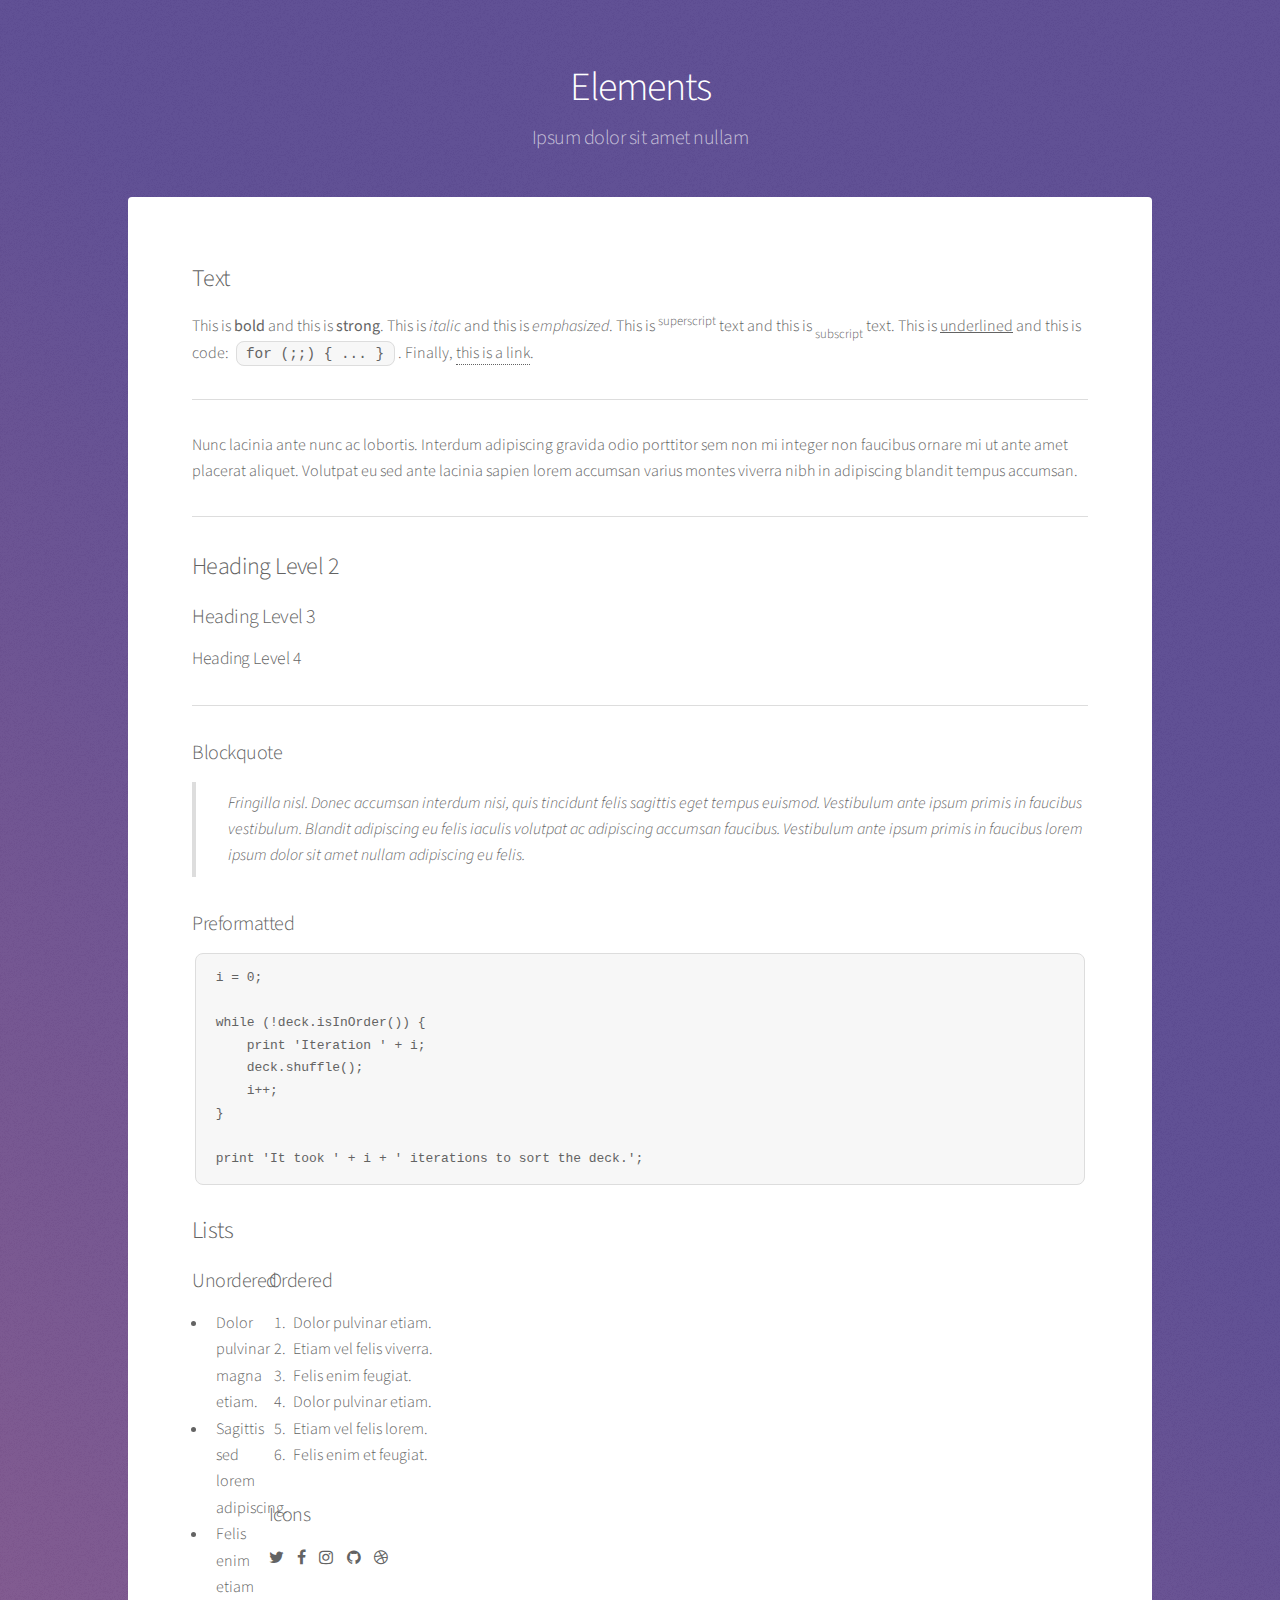
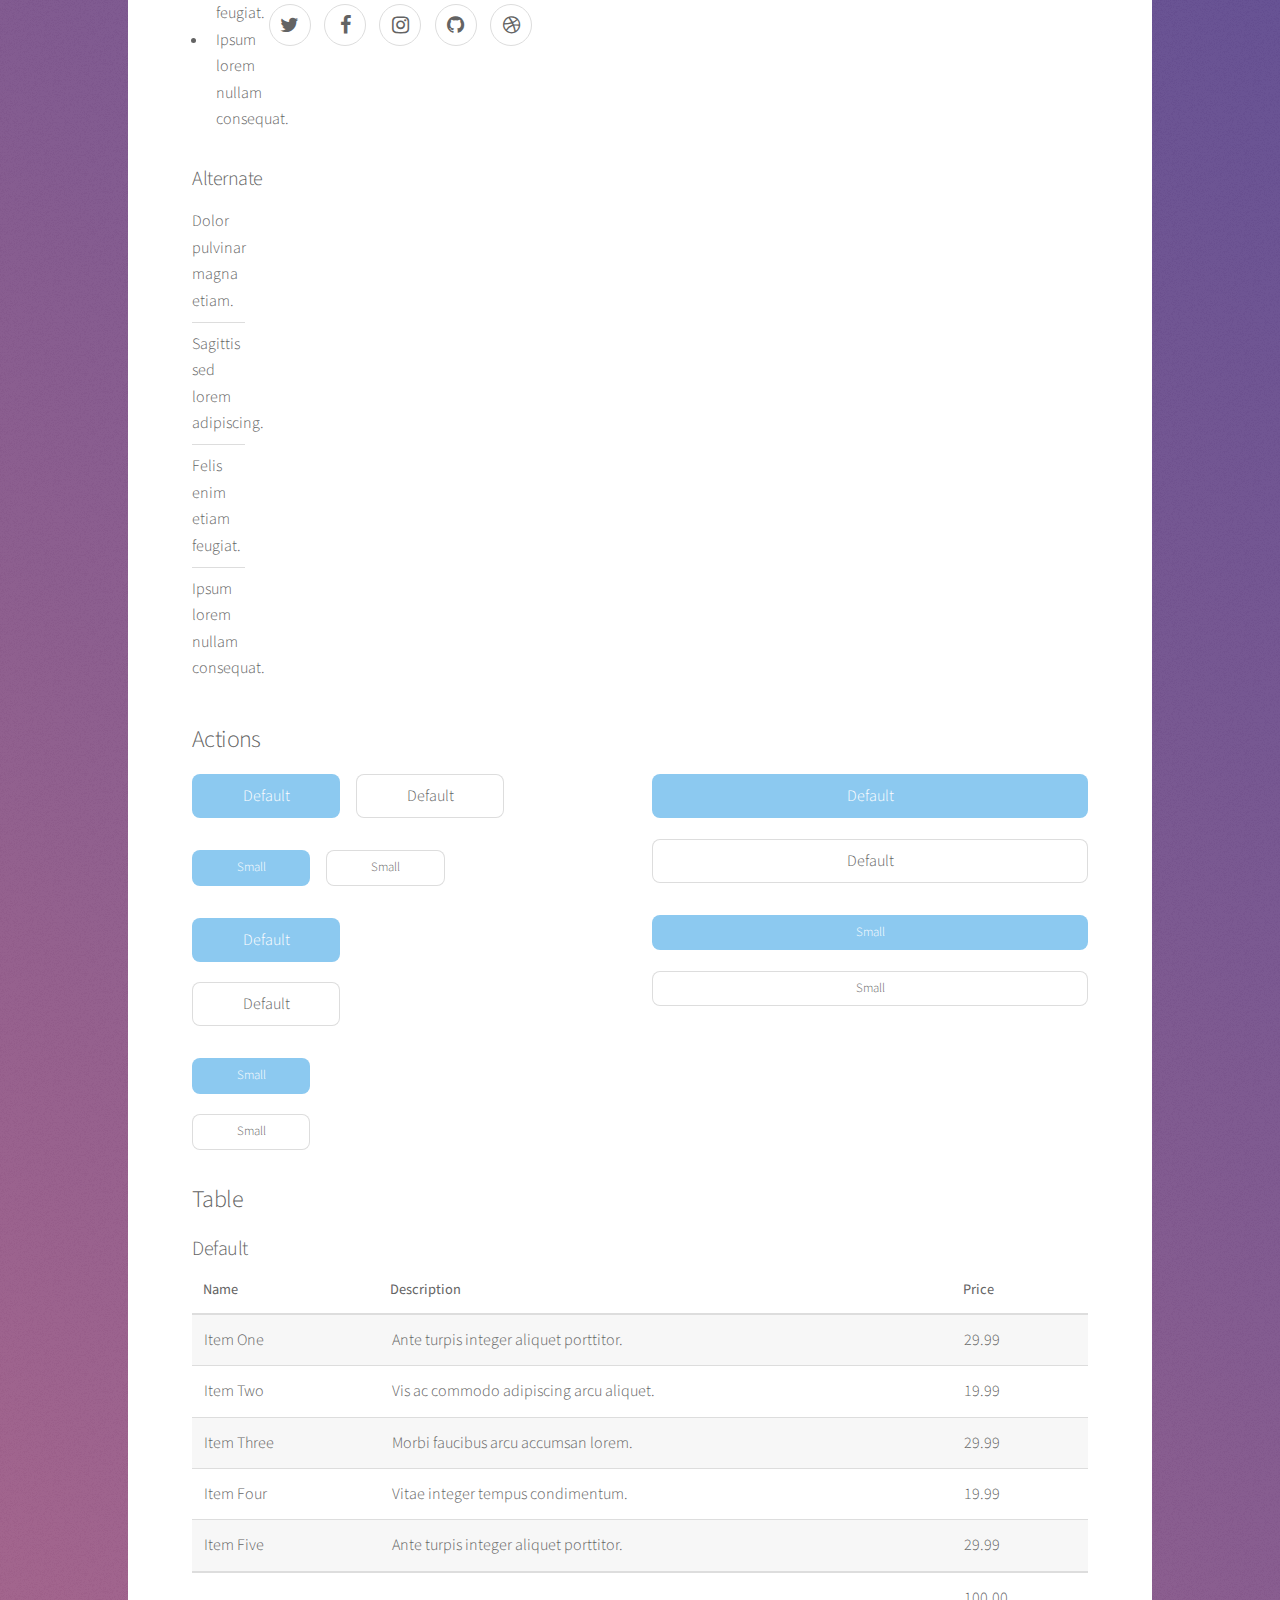
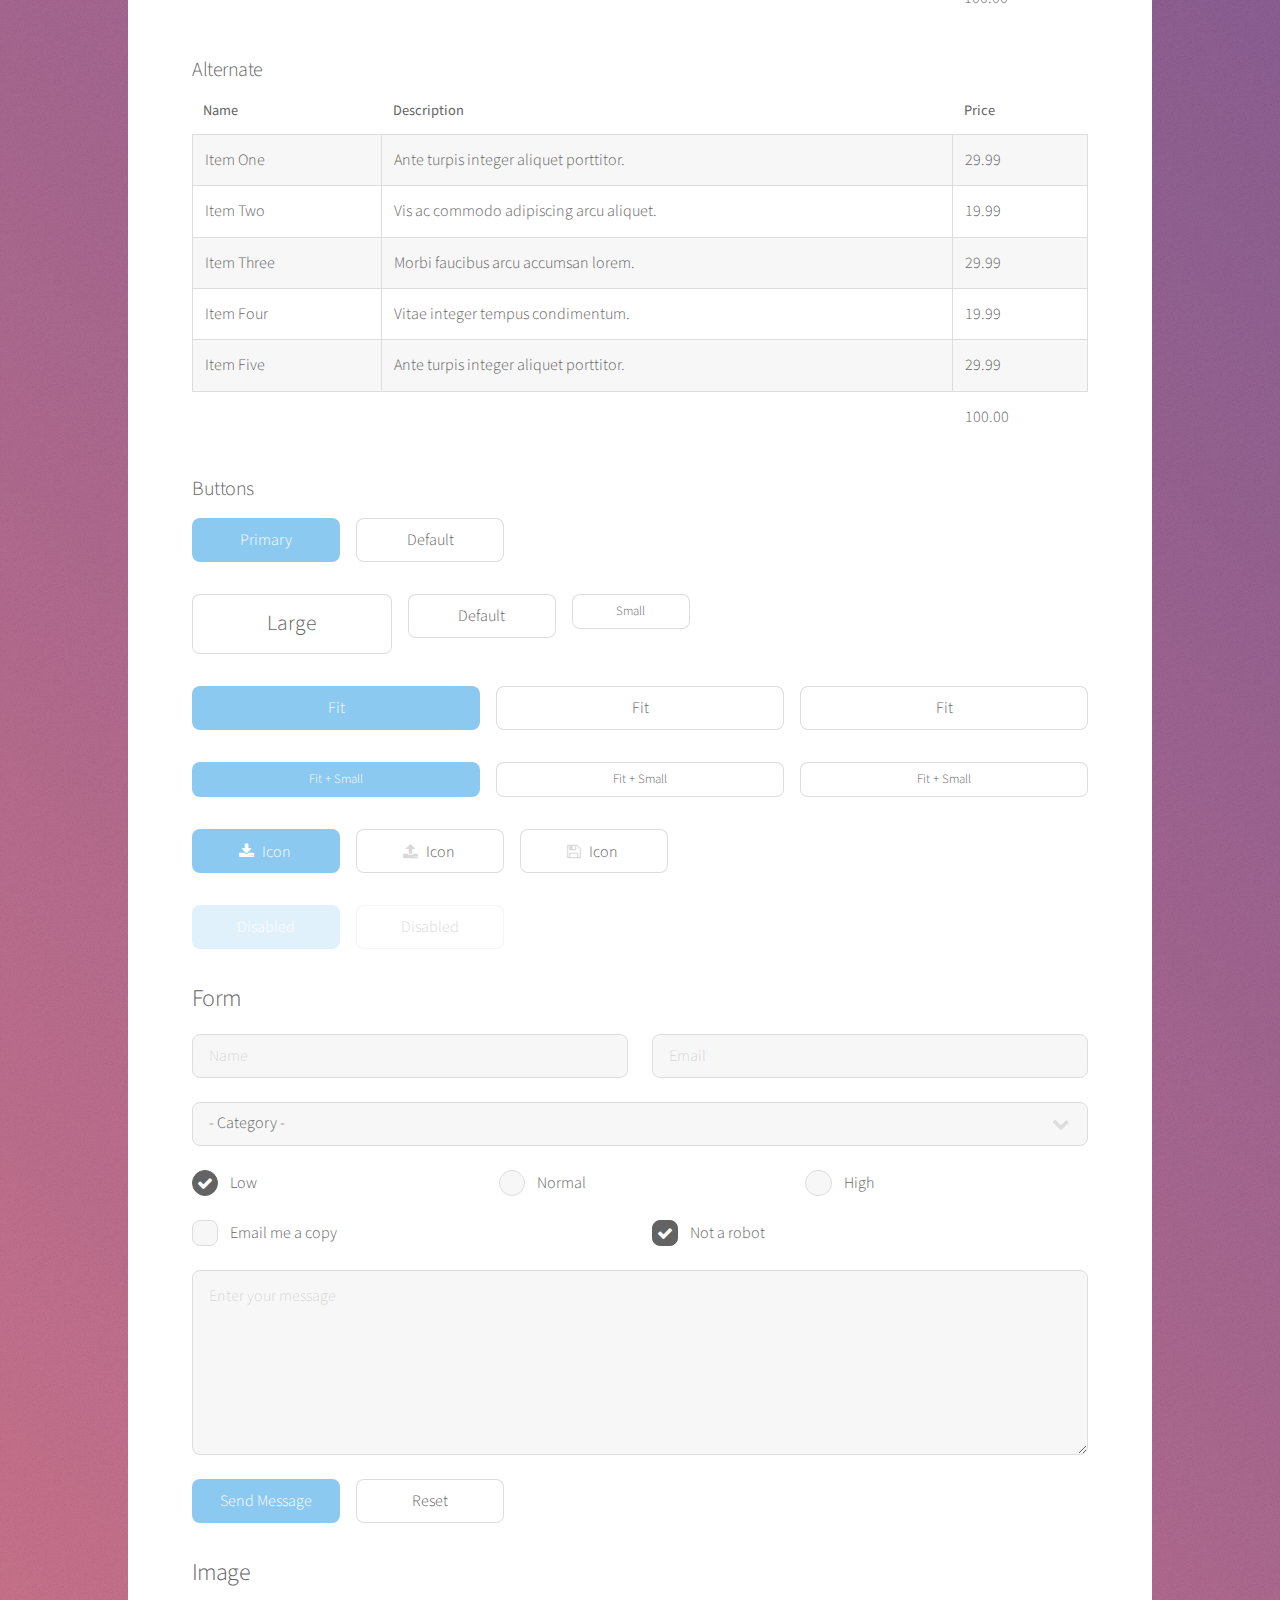
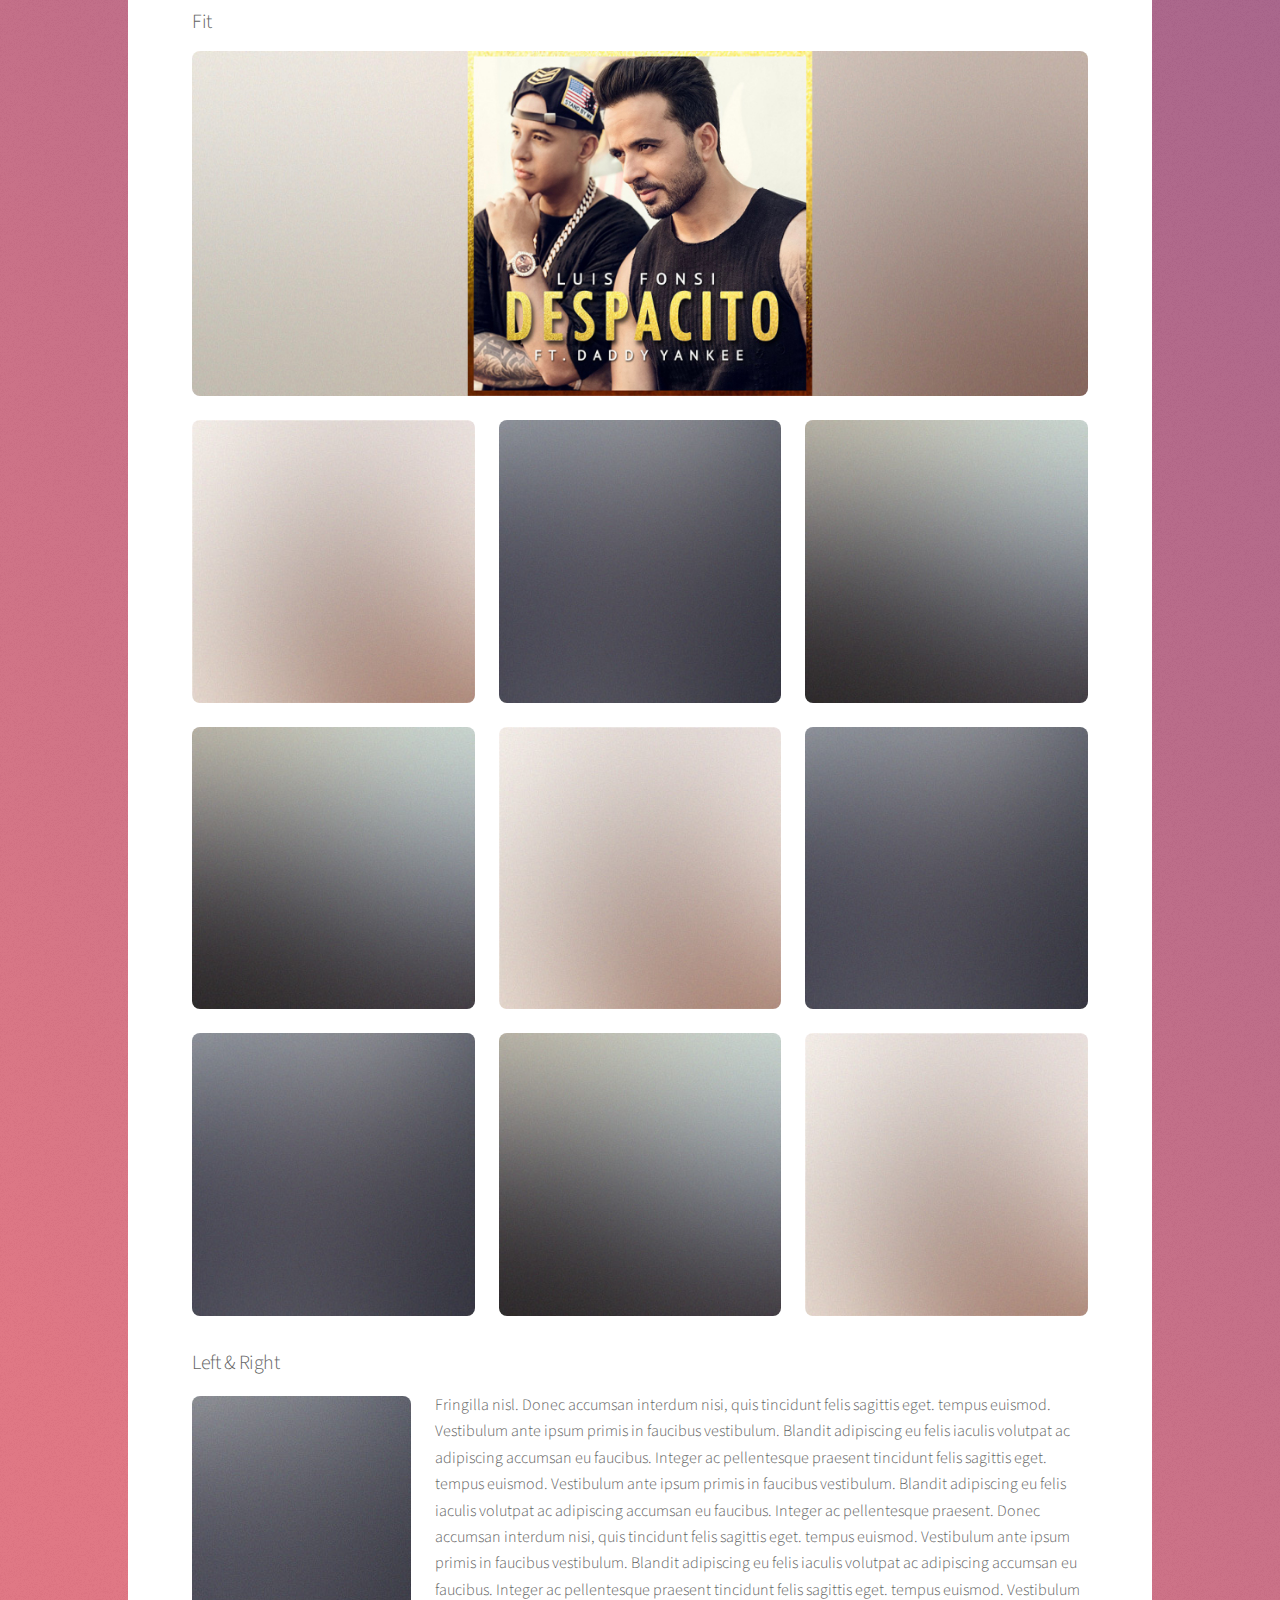
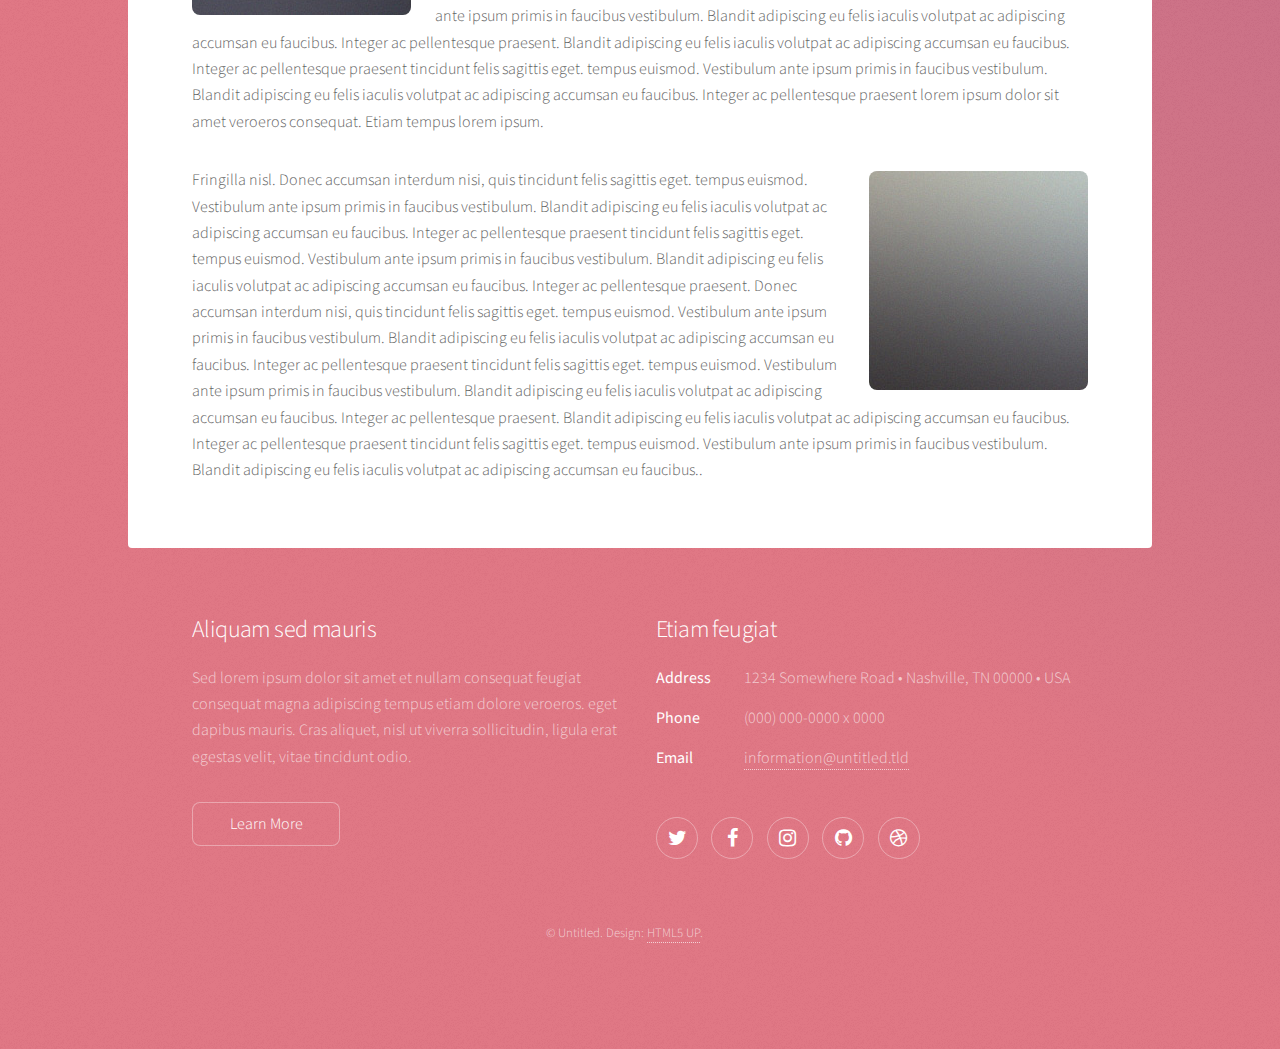
==== dupelements.html @ 13756615 "minor adjustments" ====
<!DOCTYPE HTML>
<!--
	Stellar by HTML5 UP
	html5up.net | @ajlkn
	Free for personal and commercial use under the CCA 3.0 license (html5up.net/license)
-->
<html>
	<head>
		<title>Elements - Stellar by HTML5 UP</title>
		<meta charset="utf-8" />
		<meta name="viewport" content="width=device-width, initial-scale=1, user-scalable=no" />
		<link rel="stylesheet" href="assets/css/main.css" />
		<noscript><link rel="stylesheet" href="assets/css/noscript.css" /></noscript>
	</head>
	<body class="is-preload">

		<!-- Wrapper -->
			<div id="wrapper">

				<!-- Header -->
					<header id="header">
						<h1>Elements</h1>
						<p>Ipsum dolor sit amet nullam</p>
					</header>

				<!-- Main -->
					<div id="main">

						<!-- Content -->
							<section id="content" class="main">

								<!-- Text -->
									<section>
										<h2>Text</h2>
										<p>This is <b>bold</b> and this is <strong>strong</strong>. This is <i>italic</i> and this is <em>emphasized</em>.
										This is <sup>superscript</sup> text and this is <sub>subscript</sub> text.
										This is <u>underlined</u> and this is code: <code>for (;;) { ... }</code>. Finally, <a href="#">this is a link</a>.</p>
										<hr />
										<p>Nunc lacinia ante nunc ac lobortis. Interdum adipiscing gravida odio porttitor sem non mi integer non faucibus ornare mi ut ante amet placerat aliquet. Volutpat eu sed ante lacinia sapien lorem accumsan varius montes viverra nibh in adipiscing blandit tempus accumsan.</p>
										<hr />
										<h2>Heading Level 2</h2>
										<h3>Heading Level 3</h3>
										<h4>Heading Level 4</h4>
										<hr />
										<h3>Blockquote</h3>
										<blockquote>Fringilla nisl. Donec accumsan interdum nisi, quis tincidunt felis sagittis eget tempus euismod. Vestibulum ante ipsum primis in faucibus vestibulum. Blandit adipiscing eu felis iaculis volutpat ac adipiscing accumsan faucibus. Vestibulum ante ipsum primis in faucibus lorem ipsum dolor sit amet nullam adipiscing eu felis.</blockquote>
										<h3>Preformatted</h3>
										<pre><code>i = 0;

while (!deck.isInOrder()) {
    print 'Iteration ' + i;
    deck.shuffle();
    i++;
}

print 'It took ' + i + ' iterations to sort the deck.';</code></pre>
									</section>

								<!-- Lists -->
									<section>
										<h2>Lists</h2>
										<div class="row">
											<div class="col-1 col-12-medium">
												<h3>Unordered</h3>
												<ul>
													<li>Dolor pulvinar magna etiam.</li>
													<li>Sagittis sed lorem adipiscing.</li>
													<li>Felis enim etiam feugiat.</li>
													<li>Ipsum lorem nullam consequat.</li>
												</ul>
												<h3>Alternate</h3>
												<ul class="alt">
													<li>Dolor pulvinar magna etiam.</li>
													<li>Sagittis sed lorem adipiscing.</li>
													<li>Felis enim etiam feugiat.</li>
													<li>Ipsum lorem nullam consequat.</li>
												</ul>
											</div>
											<div class="col-11 col-12-medium">
												<h3>Ordered</h3>
												<ol>
													<li>Dolor pulvinar etiam.</li>
													<li>Etiam vel felis viverra.</li>
													<li>Felis enim feugiat.</li>
													<li>Dolor pulvinar etiam.</li>
													<li>Etiam vel felis lorem.</li>
													<li>Felis enim et feugiat.</li>
												</ol>
												<h3>Icons</h3>
												<ul class="icons">
													<li><a href="#" class="icon fa-twitter"><span class="label">Twitter</span></a></li>
													<li><a href="#" class="icon fa-facebook"><span class="label">Facebook</span></a></li>
													<li><a href="#" class="icon fa-instagram"><span class="label">Instagram</span></a></li>
													<li><a href="#" class="icon fa-github"><span class="label">GitHub</span></a></li>
													<li><a href="#" class="icon fa-dribbble"><span class="label">Dribbble</span></a></li>
												</ul>
												<ul class="icons">
													<li><a href="#" class="icon alt fa-twitter"><span class="label">Twitter</span></a></li>
													<li><a href="#" class="icon alt fa-facebook"><span class="label">Facebook</span></a></li>
													<li><a href="#" class="icon alt fa-instagram"><span class="label">Instagram</span></a></li>
													<li><a href="#" class="icon alt fa-github"><span class="label">GitHub</span></a></li>
													<li><a href="#" class="icon alt fa-dribbble"><span class="label">Dribbble</span></a></li>
												</ul>
											</div>
										</div>
										<h2>Actions</h2>
										<div class="row">
											<div class="col-6 col-12-medium">
												<ul class="actions">
													<li><a href="#" class="button primary">Default</a></li>
													<li><a href="#" class="button">Default</a></li>
												</ul>
												<ul class="actions small">
													<li><a href="#" class="button primary small">Small</a></li>
													<li><a href="#" class="button small">Small</a></li>
												</ul>
												<ul class="actions stacked">
													<li><a href="#" class="button primary">Default</a></li>
													<li><a href="#" class="button">Default</a></li>
												</ul>
												<ul class="actions stacked">
													<li><a href="#" class="button primary small">Small</a></li>
													<li><a href="#" class="button small">Small</a></li>
												</ul>
											</div>
											<div class="col-6 col-12-medium">
												<ul class="actions stacked">
													<li><a href="#" class="button primary fit">Default</a></li>
													<li><a href="#" class="button fit">Default</a></li>
												</ul>
												<ul class="actions stacked">
													<li><a href="#" class="button primary small fit">Small</a></li>
													<li><a href="#" class="button small fit">Small</a></li>
												</ul>
											</div>
										</div>
									</section>

								<!-- Table -->
									<section>
										<h2>Table</h2>
										<h3>Default</h3>
										<div class="table-wrapper">
											<table>
												<thead>
													<tr>
														<th>Name</th>
														<th>Description</th>
														<th>Price</th>
													</tr>
												</thead>
												<tbody>
													<tr>
														<td>Item One</td>
														<td>Ante turpis integer aliquet porttitor.</td>
														<td>29.99</td>
													</tr>
													<tr>
														<td>Item Two</td>
														<td>Vis ac commodo adipiscing arcu aliquet.</td>
														<td>19.99</td>
													</tr>
													<tr>
														<td>Item Three</td>
														<td> Morbi faucibus arcu accumsan lorem.</td>
														<td>29.99</td>
													</tr>
													<tr>
														<td>Item Four</td>
														<td>Vitae integer tempus condimentum.</td>
														<td>19.99</td>
													</tr>
													<tr>
														<td>Item Five</td>
														<td>Ante turpis integer aliquet porttitor.</td>
														<td>29.99</td>
													</tr>
												</tbody>
												<tfoot>
													<tr>
														<td colspan="2"></td>
														<td>100.00</td>
													</tr>
												</tfoot>
											</table>
										</div>

										<h3>Alternate</h3>
										<div class="table-wrapper">
											<table class="alt">
												<thead>
													<tr>
														<th>Name</th>
														<th>Description</th>
														<th>Price</th>
													</tr>
												</thead>
												<tbody>
													<tr>
														<td>Item One</td>
														<td>Ante turpis integer aliquet porttitor.</td>
														<td>29.99</td>
													</tr>
													<tr>
														<td>Item Two</td>
														<td>Vis ac commodo adipiscing arcu aliquet.</td>
														<td>19.99</td>
													</tr>
													<tr>
														<td>Item Three</td>
														<td> Morbi faucibus arcu accumsan lorem.</td>
														<td>29.99</td>
													</tr>
													<tr>
														<td>Item Four</td>
														<td>Vitae integer tempus condimentum.</td>
														<td>19.99</td>
													</tr>
													<tr>
														<td>Item Five</td>
														<td>Ante turpis integer aliquet porttitor.</td>
														<td>29.99</td>
													</tr>
												</tbody>
												<tfoot>
													<tr>
														<td colspan="2"></td>
														<td>100.00</td>
													</tr>
												</tfoot>
											</table>
										</div>
									</section>

								<!-- Buttons -->
									<section>
										<h3>Buttons</h3>
										<ul class="actions">
											<li><a href="#" class="button primary">Primary</a></li>
											<li><a href="#" class="button">Default</a></li>
										</ul>
										<ul class="actions">
											<li><a href="#" class="button large">Large</a></li>
											<li><a href="#" class="button">Default</a></li>
											<li><a href="#" class="button small">Small</a></li>
										</ul>
										<ul class="actions fit">
											<li><a href="#" class="button primary fit">Fit</a></li>
											<li><a href="#" class="button fit">Fit</a></li>
											<li><a href="#" class="button fit">Fit</a></li>
										</ul>
										<ul class="actions fit small">
											<li><a href="#" class="button primary fit small">Fit + Small</a></li>
											<li><a href="#" class="button fit small">Fit + Small</a></li>
											<li><a href="#" class="button fit small">Fit + Small</a></li>
										</ul>
										<ul class="actions">
											<li><a href="#" class="button primary icon fa-download">Icon</a></li>
											<li><a href="#" class="button icon fa-upload">Icon</a></li>
											<li><a href="#" class="button icon fa-save">Icon</a></li>
										</ul>
										<ul class="actions">
											<li><span class="button primary disabled">Disabled</span></li>
											<li><span class="button disabled">Disabled</span></li>
										</ul>
									</section>

								<!-- Form -->
									<section>
										<h2>Form</h2>
										<form method="post" action="#">
											<div class="row gtr-uniform">
												<div class="col-6 col-12-xsmall">
													<input type="text" name="demo-name" id="demo-name" value="" placeholder="Name" />
												</div>
												<div class="col-6 col-12-xsmall">
													<input type="email" name="demo-email" id="demo-email" value="" placeholder="Email" />
												</div>
												<div class="col-12">
													<select name="demo-category" id="demo-category">
														<option value="">- Category -</option>
														<option value="1">Manufacturing</option>
														<option value="1">Shipping</option>
														<option value="1">Administration</option>
														<option value="1">Human Resources</option>
													</select>
												</div>
												<div class="col-4 col-12-small">
													<input type="radio" id="demo-priority-low" name="demo-priority" checked>
													<label for="demo-priority-low">Low</label>
												</div>
												<div class="col-4 col-12-small">
													<input type="radio" id="demo-priority-normal" name="demo-priority">
													<label for="demo-priority-normal">Normal</label>
												</div>
												<div class="col-4 col-12-small">
													<input type="radio" id="demo-priority-high" name="demo-priority">
													<label for="demo-priority-high">High</label>
												</div>
												<div class="col-6 col-12-small">
													<input type="checkbox" id="demo-copy" name="demo-copy">
													<label for="demo-copy">Email me a copy</label>
												</div>
												<div class="col-6 col-12-small">
													<input type="checkbox" id="demo-human" name="demo-human" checked>
													<label for="demo-human">Not a robot</label>
												</div>
												<div class="col-12">
													<textarea name="demo-message" id="demo-message" placeholder="Enter your message" rows="6"></textarea>
												</div>
												<div class="col-12">
													<ul class="actions">
														<li><input type="submit" value="Send Message" class="primary" /></li>
														<li><input type="reset" value="Reset" /></li>
													</ul>
												</div>
											</div>
										</form>
									</section>

								<!-- Image -->
									<section>
										<h2>Image</h2>
										<h3>Fit</h3>
										<div class="box alt">
											<div class="row gtr-uniform">
												<div class="col-12"><span class="image fit"><img src="images/pic04.jpg" alt="" /></span></div>
												<div class="col-4"><span class="image fit"><img src="images/pic01.jpg" alt="" /></span></div>
												<div class="col-4"><span class="image fit"><img src="images/pic02.jpg" alt="" /></span></div>
												<div class="col-4"><span class="image fit"><img src="images/pic03.jpg" alt="" /></span></div>
												<div class="col-4"><span class="image fit"><img src="images/pic03.jpg" alt="" /></span></div>
												<div class="col-4"><span class="image fit"><img src="images/pic01.jpg" alt="" /></span></div>
												<div class="col-4"><span class="image fit"><img src="images/pic02.jpg" alt="" /></span></div>
												<div class="col-4"><span class="image fit"><img src="images/pic02.jpg" alt="" /></span></div>
												<div class="col-4"><span class="image fit"><img src="images/pic03.jpg" alt="" /></span></div>
												<div class="col-4"><span class="image fit"><img src="images/pic01.jpg" alt="" /></span></div>
											</div>
										</div>
										<h3>Left &amp; Right</h3>
										<p><span class="image left"><img src="images/pic05.jpg" alt="" /></span>Fringilla nisl. Donec accumsan interdum nisi, quis tincidunt felis sagittis eget. tempus euismod. Vestibulum ante ipsum primis in faucibus vestibulum. Blandit adipiscing eu felis iaculis volutpat ac adipiscing accumsan eu faucibus. Integer ac pellentesque praesent tincidunt felis sagittis eget. tempus euismod. Vestibulum ante ipsum primis in faucibus vestibulum. Blandit adipiscing eu felis iaculis volutpat ac adipiscing accumsan eu faucibus. Integer ac pellentesque praesent. Donec accumsan interdum nisi, quis tincidunt felis sagittis eget. tempus euismod. Vestibulum ante ipsum primis in faucibus vestibulum. Blandit adipiscing eu felis iaculis volutpat ac adipiscing accumsan eu faucibus. Integer ac pellentesque praesent tincidunt felis sagittis eget. tempus euismod. Vestibulum ante ipsum primis in faucibus vestibulum. Blandit adipiscing eu felis iaculis volutpat ac adipiscing accumsan eu faucibus. Integer ac pellentesque praesent. Blandit adipiscing eu felis iaculis volutpat ac adipiscing accumsan eu faucibus. Integer ac pellentesque praesent tincidunt felis sagittis eget. tempus euismod. Vestibulum ante ipsum primis in faucibus vestibulum. Blandit adipiscing eu felis iaculis volutpat ac adipiscing accumsan eu faucibus. Integer ac pellentesque praesent lorem ipsum dolor sit amet veroeros consequat. Etiam tempus lorem ipsum.</p>
										<p><span class="image right"><img src="images/pic06.jpg" alt="" /></span>Fringilla nisl. Donec accumsan interdum nisi, quis tincidunt felis sagittis eget. tempus euismod. Vestibulum ante ipsum primis in faucibus vestibulum. Blandit adipiscing eu felis iaculis volutpat ac adipiscing accumsan eu faucibus. Integer ac pellentesque praesent tincidunt felis sagittis eget. tempus euismod. Vestibulum ante ipsum primis in faucibus vestibulum. Blandit adipiscing eu felis iaculis volutpat ac adipiscing accumsan eu faucibus. Integer ac pellentesque praesent. Donec accumsan interdum nisi, quis tincidunt felis sagittis eget. tempus euismod. Vestibulum ante ipsum primis in faucibus vestibulum. Blandit adipiscing eu felis iaculis volutpat ac adipiscing accumsan eu faucibus. Integer ac pellentesque praesent tincidunt felis sagittis eget. tempus euismod. Vestibulum ante ipsum primis in faucibus vestibulum. Blandit adipiscing eu felis iaculis volutpat ac adipiscing accumsan eu faucibus. Integer ac pellentesque praesent. Blandit adipiscing eu felis iaculis volutpat ac adipiscing accumsan eu faucibus. Integer ac pellentesque praesent tincidunt felis sagittis eget. tempus euismod. Vestibulum ante ipsum primis in faucibus vestibulum. Blandit adipiscing eu felis iaculis volutpat ac adipiscing accumsan eu faucibus..</p>
									</section>

							</section>

					</div>

				<!-- Footer -->
					<footer id="footer">
						<section>
							<h2>Aliquam sed mauris</h2>
							<p>Sed lorem ipsum dolor sit amet et nullam consequat feugiat consequat magna adipiscing tempus etiam dolore veroeros. eget dapibus mauris. Cras aliquet, nisl ut viverra sollicitudin, ligula erat egestas velit, vitae tincidunt odio.</p>
							<ul class="actions">
								<li><a href="#" class="button">Learn More</a></li>
							</ul>
						</section>
						<section>
							<h2>Etiam feugiat</h2>
							<dl class="alt">
								<dt>Address</dt>
								<dd>1234 Somewhere Road &bull; Nashville, TN 00000 &bull; USA</dd>
								<dt>Phone</dt>
								<dd>(000) 000-0000 x 0000</dd>
								<dt>Email</dt>
								<dd><a href="#">information@untitled.tld</a></dd>
							</dl>
							<ul class="icons">
								<li><a href="#" class="icon fa-twitter alt"><span class="label">Twitter</span></a></li>
								<li><a href="#" class="icon fa-facebook alt"><span class="label">Facebook</span></a></li>
								<li><a href="#" class="icon fa-instagram alt"><span class="label">Instagram</span></a></li>
								<li><a href="#" class="icon fa-github alt"><span class="label">GitHub</span></a></li>
								<li><a href="#" class="icon fa-dribbble alt"><span class="label">Dribbble</span></a></li>
							</ul>
						</section>
						<p class="copyright">&copy; Untitled. Design: <a href="https://html5up.net">HTML5 UP</a>.</p>
					</footer>

			</div>

		<!-- Scripts -->
			<script src="assets/js/jquery.min.js"></script>
			<script src="assets/js/jquery.scrollex.min.js"></script>
			<script src="assets/js/jquery.scrolly.min.js"></script>
			<script src="assets/js/browser.min.js"></script>
			<script src="assets/js/breakpoints.min.js"></script>
			<script src="assets/js/util.js"></script>
			<script src="assets/js/main.js"></script>

	</body>
</html>
---- assets/css/main.css ----
@import url(font-awesome.min.css);
@import "https://fonts.googleapis.com/css?family=Source+Sans+Pro:300,400";

/*
	Stellar by HTML5 UP
	html5up.net | @ajlkn
	Free for personal and commercial use under the CCA 3.0 license (html5up.net/license)
*/

html, body, div, span, applet, object,
iframe, h1, h2, h3, h4, h5, h6, p, blockquote,
pre, a, abbr, acronym, address, big, cite,
code, del, dfn, em, img, ins, kbd, q, s, samp,
small, strike, strong, sub, sup, tt, var, b,
u, i, center, dl, dt, dd, ol, ul, li, fieldset,
form, label, legend, table, caption, tbody,
tfoot, thead, tr, th, td, article, aside,
canvas, details, embed, figure, figcaption,
footer, header, hgroup, menu, nav, output, ruby,
section, summary, time, mark, audio, video {
	margin: 0;
	padding: 0;
	border: 0;
	font-size: 100%;
	font: inherit;
	vertical-align: baseline;}

article, aside, details, figcaption, figure,
footer, header, hgroup, menu, nav, section {
	display: block;}

body {
	line-height: 1;
}

ol, ul {
	list-style: none;
}

blockquote, q {
	quotes: none;
}

	blockquote:before, blockquote:after, q:before, q:after {
		content: '';
		content: none;
	}

table {
	border-collapse: collapse;
	border-spacing: 0;
}

body {
	-webkit-text-size-adjust: none;
}

mark {
	background-color: transparent;
	color: inherit;
}

input::-moz-focus-inner {
	border: 0;
	padding: 0;
}

input, select, textarea {
	-moz-appearance: none;
	-webkit-appearance: none;
	-ms-appearance: none;
	appearance: none;
}

/* Basic */

	@-ms-viewport {
		width: device-width;
	}

	body {
		-ms-overflow-style: scrollbar;
	}

	@media screen and (max-width: 480px) {

		html, body {
			min-width: 320px;
		}

	}

	html {
		box-sizing: border-box;
	}

	*, *:before, *:after {
		box-sizing: inherit;
	}

	body {
		background-color: #935d8c;
		background-image: url("images/overlay.png"), -moz-linear-gradient(45deg, #e37682 15%, #5f4d93 85%);
		background-image: url("images/overlay.png"), -webkit-linear-gradient(45deg, #e37682 15%, #5f4d93 85%);
		background-image: url("images/overlay.png"), -ms-linear-gradient(45deg, #e37682 15%, #5f4d93 85%);
		background-image: url("images/overlay.png"), linear-gradient(45deg, #e37682 15%, #5f4d93 85%);
	}

		body.is-preload *, body.is-preload *:before, body.is-preload *:after {
			-moz-animation: none !important;
			-webkit-animation: none !important;
			-ms-animation: none !important;
			animation: none !important;
			-moz-transition: none !important;
			-webkit-transition: none !important;
			-ms-transition: none !important;
			transition: none !important;
		}

/* Type */

	body {
		background-color: #935d8c;
		color: rgba(255, 255, 255, 0.65);
	}

	body, input, select, textarea {
		font-family: "Source Sans Pro", Helvetica, sans-serif;
		font-size: 17pt;
		font-weight: 300;
		line-height: 1.65;
	}

		@media screen and (max-width: 1680px) {

			body, input, select, textarea {
				font-size: 14pt;
			}

		}

		@media screen and (max-width: 1280px) {

			body, input, select, textarea {
				font-size: 12pt;
			}

		}

		@media screen and (max-width: 360px) {

			body, input, select, textarea {
				font-size: 11pt;
			}

		}

	a {
		-moz-transition: color 0.2s ease, border-bottom 0.2s ease;
		-webkit-transition: color 0.2s ease, border-bottom 0.2s ease;
		-ms-transition: color 0.2s ease, border-bottom 0.2s ease;
		transition: color 0.2s ease, border-bottom 0.2s ease;
		text-decoration: none;
		border-bottom: dotted 1px;
		color: inherit;
	}

		a:hover {
			border-bottom-color: transparent;
		}

	strong, b {
		font-weight: 400;
	}

	em, i {
		font-style: italic;
	}

	p {
		margin: 0 0 2em 0;
	}

		p.content {
			-moz-columns: 20em 2;
			-webkit-columns: 20em 2;
			-ms-columns: 20em 2;
			columns: 20em 2;
			-moz-column-gap: 2em;
			-webkit-column-gap: 2em;
			-ms-column-gap: 2em;
			column-gap: 2em;
			text-align: justify;
		}

	h1, h2, h3, h4, h5, h6 {
		font-weight: 300;
		line-height: 1.5;
		margin: 0 0 0.7em 0;
		letter-spacing: -0.025em;
	}

		h1 a, h2 a, h3 a, h4 a, h5 a, h6 a {
			color: inherit;
			text-decoration: none;
		}

	h1 {
		font-size: 2.5em;
		line-height: 1.2;
	}

	h2 {
		font-size: 1.5em;
	}

	h3 {
		font-size: 1.25em;
	}

	h4 {
		font-size: 1.1em;
	}

	h5 {
		font-size: 0.9em;
	}

	h6 {
		font-size: 0.7em;
	}

	@media screen and (max-width: 736px) {

		h1 {
			font-size: 2em;
		}

	}

	sub {
		font-size: 0.8em;
		position: relative;
		top: 0.5em;
	}

	sup {
		font-size: 0.8em;
		position: relative;
		top: -0.5em;
	}

	blockquote {
		border-left: solid 4px;
		font-style: italic;
		margin: 0 0 2em 0;
		padding: 0.5em 0 0.5em 2em;
	}

	code {
		border-radius: 8px;
		border: solid 1px;
		font-family: "Courier New", monospace;
		font-size: 0.9em;
		margin: 0 0.25em;
		padding: 0.25em 0.65em;
	}

	pre {
		-webkit-overflow-scrolling: touch;
		font-family: "Courier New", monospace;
		font-size: 0.9em;
		margin: 0 0 2em 0;
	}

		pre code {
			display: block;
			line-height: 1.75;
			padding: 1em 1.5em;
			overflow-x: auto;
		}

	hr {
		border: 0;
		border-bottom: solid 1px;
		margin: 2em 0;
	}

		hr.major {
			margin: 3em 0;
		}

	.align-left {
		text-align: left;
	}

	.align-center {
		text-align: center;
	}

	.align-right {
		text-align: right;
	}

	input, select, textarea {
		color: #ffffff;
	}

	a:hover {
		color: #ffffff;
	}

	strong, b {
		color: #ffffff;
	}

	h1, h2, h3, h4, h5, h6 {
		color: #ffffff;
	}

	blockquote {
		border-left-color: rgba(255, 255, 255, 0.35);
	}

	code {
		background: rgba(255, 255, 255, 0.075);
		border-color: rgba(255, 255, 255, 0.35);
	}

	hr {
		border-bottom-color: rgba(255, 255, 255, 0.35);
	}

/* Row */

	.row {
		display: flex;
		flex-wrap: wrap;
		box-sizing: border-box;
		align-items: stretch;
	}

		.row > * {
			box-sizing: border-box;
		}

		.row.gtr-uniform > * > :last-child {
			margin-bottom: 0;
		}

		.row.aln-left {
			justify-content: flex-start;
		}

		.row.aln-center {
			justify-content: center;
		}

		.row.aln-right {
			justify-content: flex-end;
		}

		.row.aln-top {
			align-items: flex-start;
		}

		.row.aln-middle {
			align-items: center;
		}

		.row.aln-bottom {
			align-items: flex-end;
		}

		.row > .imp {
			order: -1;
		}

		.row > .col-1 {
			width: 8.3333333333%;
		}

		.row > .off-1 {
			margin-left: 8.3333333333%;
		}

		.row > .col-2 {
			width: 16.6666666667%;
		}

		.row > .off-2 {
			margin-left: 16.6666666667%;
		}

		.row > .col-3 {
			width: 25%;
		}

		.row > .off-3 {
			margin-left: 25%;
		}

		.row > .col-4 {
			width: 33.3333333333%;
		}

		.row > .off-4 {
			margin-left: 33.3333333333%;
		}

		.row > .col-5 {
			width: 41.6666666667%;
		}

		.row > .off-5 {
			margin-left: 41.6666666667%;
		}

		.row > .col-6 {
			width: 50%;
		}

		.row > .off-6 {
			margin-left: 50%;
		}

		.row > .col-7 {
			width: 58.3333333333%;
		}

		.row > .off-7 {
			margin-left: 58.3333333333%;
		}

		.row > .col-8 {
			width: 66.6666666667%;
		}

		.row > .off-8 {
			margin-left: 66.6666666667%;
		}

		.row > .col-9 {
			width: 75%;
		}

		.row > .off-9 {
			margin-left: 75%;
		}

		.row > .col-10 {
			width: 83.3333333333%;
		}

		.row > .off-10 {
			margin-left: 83.3333333333%;
		}

		.row > .col-11 {
			width: 91.6666666667%;
		}

		.row > .off-11 {
			margin-left: 91.6666666667%;
		}

		.row > .col-12 {
			width: 100%;
		}

		.row > .off-12 {
			margin-left: 100%;
		}

		.row.gtr-0 {
			margin-top: 0;
			margin-left: 0em;
		}

			.row.gtr-0 > * {
				padding: 0 0 0 0em;
			}

			.row.gtr-0.gtr-uniform {
				margin-top: 0em;
			}

				.row.gtr-0.gtr-uniform > * {
					padding-top: 0em;
				}

		.row.gtr-25 {
			margin-top: 0;
			margin-left: -0.375em;
		}

			.row.gtr-25 > * {
				padding: 0 0 0 0.375em;
			}

			.row.gtr-25.gtr-uniform {
				margin-top: -0.375em;
			}

				.row.gtr-25.gtr-uniform > * {
					padding-top: 0.375em;
				}

		.row.gtr-50 {
			margin-top: 0;
			margin-left: -0.75em;
		}

			.row.gtr-50 > * {
				padding: 0 0 0 0.75em;
			}

			.row.gtr-50.gtr-uniform {
				margin-top: -0.75em;
			}

				.row.gtr-50.gtr-uniform > * {
					padding-top: 0.75em;
				}

		.row {
			margin-top: 0;
			margin-left: -1.5em;
		}

			.row > * {
				padding: 0 0 0 1.5em;
			}

			.row.gtr-uniform {
				margin-top: -1.5em;
			}

				.row.gtr-uniform > * {
					padding-top: 1.5em;
				}

		.row.gtr-150 {
			margin-top: 0;
			margin-left: -2.25em;
		}

			.row.gtr-150 > * {
				padding: 0 0 0 2.25em;
			}

			.row.gtr-150.gtr-uniform {
				margin-top: -2.25em;
			}

				.row.gtr-150.gtr-uniform > * {
					padding-top: 2.25em;
				}

		.row.gtr-200 {
			margin-top: 0;
			margin-left: -3em;
		}

			.row.gtr-200 > * {
				padding: 0 0 0 3em;
			}

			.row.gtr-200.gtr-uniform {
				margin-top: -3em;
			}

				.row.gtr-200.gtr-uniform > * {
					padding-top: 3em;
				}

		@media screen and (max-width: 1680px) {

			.row {
				display: flex;
				flex-wrap: wrap;
				box-sizing: border-box;
				align-items: stretch;
			}

				.row > * {
					box-sizing: border-box;
				}

				.row.gtr-uniform > * > :last-child {
					margin-bottom: 0;
				}

				.row.aln-left {
					justify-content: flex-start;
				}

				.row.aln-center {
					justify-content: center;
				}

				.row.aln-right {
					justify-content: flex-end;
				}

				.row.aln-top {
					align-items: flex-start;
				}

				.row.aln-middle {
					align-items: center;
				}

				.row.aln-bottom {
					align-items: flex-end;
				}

				.row > .imp-xlarge {
					order: -1;
				}

				.row > .col-1-xlarge {
					width: 8.3333333333%;
				}

				.row > .off-1-xlarge {
					margin-left: 8.3333333333%;
				}

				.row > .col-2-xlarge {
					width: 16.6666666667%;
				}

				.row > .off-2-xlarge {
					margin-left: 16.6666666667%;
				}

				.row > .col-3-xlarge {
					width: 25%;
				}

				.row > .off-3-xlarge {
					margin-left: 25%;
				}

				.row > .col-4-xlarge {
					width: 33.3333333333%;
				}

				.row > .off-4-xlarge {
					margin-left: 33.3333333333%;
				}

				.row > .col-5-xlarge {
					width: 41.6666666667%;
				}

				.row > .off-5-xlarge {
					margin-left: 41.6666666667%;
				}

				.row > .col-6-xlarge {
					width: 50%;
				}

				.row > .off-6-xlarge {
					margin-left: 50%;
				}

				.row > .col-7-xlarge {
					width: 58.3333333333%;
				}

				.row > .off-7-xlarge {
					margin-left: 58.3333333333%;
				}

				.row > .col-8-xlarge {
					width: 66.6666666667%;
				}

				.row > .off-8-xlarge {
					margin-left: 66.6666666667%;
				}

				.row > .col-9-xlarge {
					width: 75%;
				}

				.row > .off-9-xlarge {
					margin-left: 75%;
				}

				.row > .col-10-xlarge {
					width: 83.3333333333%;
				}

				.row > .off-10-xlarge {
					margin-left: 83.3333333333%;
				}

				.row > .col-11-xlarge {
					width: 91.6666666667%;
				}

				.row > .off-11-xlarge {
					margin-left: 91.6666666667%;
				}

				.row > .col-12-xlarge {
					width: 100%;
				}

				.row > .off-12-xlarge {
					margin-left: 100%;
				}

				.row.gtr-0 {
					margin-top: 0;
					margin-left: 0em;
				}

					.row.gtr-0 > * {
						padding: 0 0 0 0em;
					}

					.row.gtr-0.gtr-uniform {
						margin-top: 0em;
					}

						.row.gtr-0.gtr-uniform > * {
							padding-top: 0em;
						}

				.row.gtr-25 {
					margin-top: 0;
					margin-left: -0.375em;
				}

					.row.gtr-25 > * {
						padding: 0 0 0 0.375em;
					}

					.row.gtr-25.gtr-uniform {
						margin-top: -0.375em;
					}

						.row.gtr-25.gtr-uniform > * {
							padding-top: 0.375em;
						}

				.row.gtr-50 {
					margin-top: 0;
					margin-left: -0.75em;
				}

					.row.gtr-50 > * {
						padding: 0 0 0 0.75em;
					}

					.row.gtr-50.gtr-uniform {
						margin-top: -0.75em;
					}

						.row.gtr-50.gtr-uniform > * {
							padding-top: 0.75em;
						}

				.row {
					margin-top: 0;
					margin-left: -1.5em;
				}

					.row > * {
						padding: 0 0 0 1.5em;
					}

					.row.gtr-uniform {
						margin-top: -1.5em;
					}

						.row.gtr-uniform > * {
							padding-top: 1.5em;
						}

				.row.gtr-150 {
					margin-top: 0;
					margin-left: -2.25em;
				}

					.row.gtr-150 > * {
						padding: 0 0 0 2.25em;
					}

					.row.gtr-150.gtr-uniform {
						margin-top: -2.25em;
					}

						.row.gtr-150.gtr-uniform > * {
							padding-top: 2.25em;
						}

				.row.gtr-200 {
					margin-top: 0;
					margin-left: -3em;
				}

					.row.gtr-200 > * {
						padding: 0 0 0 3em;
					}

					.row.gtr-200.gtr-uniform {
						margin-top: -3em;
					}

						.row.gtr-200.gtr-uniform > * {
							padding-top: 3em;
						}

		}

		@media screen and (max-width: 1280px) {

			.row {
				display: flex;
				flex-wrap: wrap;
				box-sizing: border-box;
				align-items: stretch;
			}

				.row > * {
					box-sizing: border-box;
				}

				.row.gtr-uniform > * > :last-child {
					margin-bottom: 0;
				}

				.row.aln-left {
					justify-content: flex-start;
				}

				.row.aln-center {
					justify-content: center;
				}

				.row.aln-right {
					justify-content: flex-end;
				}

				.row.aln-top {
					align-items: flex-start;
				}

				.row.aln-middle {
					align-items: center;
				}

				.row.aln-bottom {
					align-items: flex-end;
				}

				.row > .imp-large {
					order: -1;
				}

				.row > .col-1-large {
					width: 8.3333333333%;
				}

				.row > .off-1-large {
					margin-left: 8.3333333333%;
				}

				.row > .col-2-large {
					width: 16.6666666667%;
				}

				.row > .off-2-large {
					margin-left: 16.6666666667%;
				}

				.row > .col-3-large {
					width: 25%;
				}

				.row > .off-3-large {
					margin-left: 25%;
				}

				.row > .col-4-large {
					width: 33.3333333333%;
				}

				.row > .off-4-large {
					margin-left: 33.3333333333%;
				}

				.row > .col-5-large {
					width: 41.6666666667%;
				}

				.row > .off-5-large {
					margin-left: 41.6666666667%;
				}

				.row > .col-6-large {
					width: 50%;
				}

				.row > .off-6-large {
					margin-left: 50%;
				}

				.row > .col-7-large {
					width: 58.3333333333%;
				}

				.row > .off-7-large {
					margin-left: 58.3333333333%;
				}

				.row > .col-8-large {
					width: 66.6666666667%;
				}

				.row > .off-8-large {
					margin-left: 66.6666666667%;
				}

				.row > .col-9-large {
					width: 75%;
				}

				.row > .off-9-large {
					margin-left: 75%;
				}

				.row > .col-10-large {
					width: 83.3333333333%;
				}

				.row > .off-10-large {
					margin-left: 83.3333333333%;
				}

				.row > .col-11-large {
					width: 91.6666666667%;
				}

				.row > .off-11-large {
					margin-left: 91.6666666667%;
				}

				.row > .col-12-large {
					width: 100%;
				}

				.row > .off-12-large {
					margin-left: 100%;
				}

				.row.gtr-0 {
					margin-top: 0;
					margin-left: 0em;
				}

					.row.gtr-0 > * {
						padding: 0 0 0 0em;
					}

					.row.gtr-0.gtr-uniform {
						margin-top: 0em;
					}

						.row.gtr-0.gtr-uniform > * {
							padding-top: 0em;
						}

				.row.gtr-25 {
					margin-top: 0;
					margin-left: -0.375em;
				}

					.row.gtr-25 > * {
						padding: 0 0 0 0.375em;
					}

					.row.gtr-25.gtr-uniform {
						margin-top: -0.375em;
					}

						.row.gtr-25.gtr-uniform > * {
							padding-top: 0.375em;
						}

				.row.gtr-50 {
					margin-top: 0;
					margin-left: -0.75em;
				}

					.row.gtr-50 > * {
						padding: 0 0 0 0.75em;
					}

					.row.gtr-50.gtr-uniform {
						margin-top: -0.75em;
					}

						.row.gtr-50.gtr-uniform > * {
							padding-top: 0.75em;
						}

				.row {
					margin-top: 0;
					margin-left: -1.5em;
				}

					.row > * {
						padding: 0 0 0 1.5em;
					}

					.row.gtr-uniform {
						margin-top: -1.5em;
					}

						.row.gtr-uniform > * {
							padding-top: 1.5em;
						}

				.row.gtr-150 {
					margin-top: 0;
					margin-left: -2.25em;
				}

					.row.gtr-150 > * {
						padding: 0 0 0 2.25em;
					}

					.row.gtr-150.gtr-uniform {
						margin-top: -2.25em;
					}

						.row.gtr-150.gtr-uniform > * {
							padding-top: 2.25em;
						}

				.row.gtr-200 {
					margin-top: 0;
					margin-left: -3em;
				}

					.row.gtr-200 > * {
						padding: 0 0 0 3em;
					}

					.row.gtr-200.gtr-uniform {
						margin-top: -3em;
					}

						.row.gtr-200.gtr-uniform > * {
							padding-top: 3em;
						}

		}

		@media screen and (max-width: 980px) {

			.row {
				display: flex;
				flex-wrap: wrap;
				box-sizing: border-box;
				align-items: stretch;
			}

				.row > * {
					box-sizing: border-box;
				}

				.row.gtr-uniform > * > :last-child {
					margin-bottom: 0;
				}

				.row.aln-left {
					justify-content: flex-start;
				}

				.row.aln-center {
					justify-content: center;
				}

				.row.aln-right {
					justify-content: flex-end;
				}

				.row.aln-top {
					align-items: flex-start;
				}

				.row.aln-middle {
					align-items: center;
				}

				.row.aln-bottom {
					align-items: flex-end;
				}

				.row > .imp-medium {
					order: -1;
				}

				.row > .col-1-medium {
					width: 8.3333333333%;
				}

				.row > .off-1-medium {
					margin-left: 8.3333333333%;
				}

				.row > .col-2-medium {
					width: 16.6666666667%;
				}

				.row > .off-2-medium {
					margin-left: 16.6666666667%;
				}

				.row > .col-3-medium {
					width: 25%;
				}

				.row > .off-3-medium {
					margin-left: 25%;
				}

				.row > .col-4-medium {
					width: 33.3333333333%;
				}

				.row > .off-4-medium {
					margin-left: 33.3333333333%;
				}

				.row > .col-5-medium {
					width: 41.6666666667%;
				}

				.row > .off-5-medium {
					margin-left: 41.6666666667%;
				}

				.row > .col-6-medium {
					width: 50%;
				}

				.row > .off-6-medium {
					margin-left: 50%;
				}

				.row > .col-7-medium {
					width: 58.3333333333%;
				}

				.row > .off-7-medium {
					margin-left: 58.3333333333%;
				}

				.row > .col-8-medium {
					width: 66.6666666667%;
				}

				.row > .off-8-medium {
					margin-left: 66.6666666667%;
				}

				.row > .col-9-medium {
					width: 75%;
				}

				.row > .off-9-medium {
					margin-left: 75%;
				}

				.row > .col-10-medium {
					width: 83.3333333333%;
				}

				.row > .off-10-medium {
					margin-left: 83.3333333333%;
				}

				.row > .col-11-medium {
					width: 91.6666666667%;
				}

				.row > .off-11-medium {
					margin-left: 91.6666666667%;
				}

				.row > .col-12-medium {
					width: 100%;
				}

				.row > .off-12-medium {
					margin-left: 100%;
				}

				.row.gtr-0 {
					margin-top: 0;
					margin-left: 0em;
				}

					.row.gtr-0 > * {
						padding: 0 0 0 0em;
					}

					.row.gtr-0.gtr-uniform {
						margin-top: 0em;
					}

						.row.gtr-0.gtr-uniform > * {
							padding-top: 0em;
						}

				.row.gtr-25 {
					margin-top: 0;
					margin-left: -0.375em;
				}

					.row.gtr-25 > * {
						padding: 0 0 0 0.375em;
					}

					.row.gtr-25.gtr-uniform {
						margin-top: -0.375em;
					}

						.row.gtr-25.gtr-uniform > * {
							padding-top: 0.375em;
						}

				.row.gtr-50 {
					margin-top: 0;
					margin-left: -0.75em;
				}

					.row.gtr-50 > * {
						padding: 0 0 0 0.75em;
					}

					.row.gtr-50.gtr-uniform {
						margin-top: -0.75em;
					}

						.row.gtr-50.gtr-uniform > * {
							padding-top: 0.75em;
						}

				.row {
					margin-top: 0;
					margin-left: -1.5em;
				}

					.row > * {
						padding: 0 0 0 1.5em;
					}

					.row.gtr-uniform {
						margin-top: -1.5em;
					}

						.row.gtr-uniform > * {
							padding-top: 1.5em;
						}

				.row.gtr-150 {
					margin-top: 0;
					margin-left: -2.25em;
				}

					.row.gtr-150 > * {
						padding: 0 0 0 2.25em;
					}

					.row.gtr-150.gtr-uniform {
						margin-top: -2.25em;
					}

						.row.gtr-150.gtr-uniform > * {
							padding-top: 2.25em;
						}

				.row.gtr-200 {
					margin-top: 0;
					margin-left: -3em;
				}

					.row.gtr-200 > * {
						padding: 0 0 0 3em;
					}

					.row.gtr-200.gtr-uniform {
						margin-top: -3em;
					}

						.row.gtr-200.gtr-uniform > * {
							padding-top: 3em;
						}

		}

		@media screen and (max-width: 736px) {

			.row {
				display: flex;
				flex-wrap: wrap;
				box-sizing: border-box;
				align-items: stretch;
			}

				.row > * {
					box-sizing: border-box;
				}

				.row.gtr-uniform > * > :last-child {
					margin-bottom: 0;
				}

				.row.aln-left {
					justify-content: flex-start;
				}

				.row.aln-center {
					justify-content: center;
				}

				.row.aln-right {
					justify-content: flex-end;
				}

				.row.aln-top {
					align-items: flex-start;
				}

				.row.aln-middle {
					align-items: center;
				}

				.row.aln-bottom {
					align-items: flex-end;
				}

				.row > .imp-small {
					order: -1;
				}

				.row > .col-1-small {
					width: 8.3333333333%;
				}

				.row > .off-1-small {
					margin-left: 8.3333333333%;
				}

				.row > .col-2-small {
					width: 16.6666666667%;
				}

				.row > .off-2-small {
					margin-left: 16.6666666667%;
				}

				.row > .col-3-small {
					width: 25%;
				}

				.row > .off-3-small {
					margin-left: 25%;
				}

				.row > .col-4-small {
					width: 33.3333333333%;
				}

				.row > .off-4-small {
					margin-left: 33.3333333333%;
				}

				.row > .col-5-small {
					width: 41.6666666667%;
				}

				.row > .off-5-small {
					margin-left: 41.6666666667%;
				}

				.row > .col-6-small {
					width: 50%;
				}

				.row > .off-6-small {
					margin-left: 50%;
				}

				.row > .col-7-small {
					width: 58.3333333333%;
				}

				.row > .off-7-small {
					margin-left: 58.3333333333%;
				}

				.row > .col-8-small {
					width: 66.6666666667%;
				}

				.row > .off-8-small {
					margin-left: 66.6666666667%;
				}

				.row > .col-9-small {
					width: 75%;
				}

				.row > .off-9-small {
					margin-left: 75%;
				}

				.row > .col-10-small {
					width: 83.3333333333%;
				}

				.row > .off-10-small {
					margin-left: 83.3333333333%;
				}

				.row > .col-11-small {
					width: 91.6666666667%;
				}

				.row > .off-11-small {
					margin-left: 91.6666666667%;
				}

				.row > .col-12-small {
					width: 100%;
				}

				.row > .off-12-small {
					margin-left: 100%;
				}

				.row.gtr-0 {
					margin-top: 0;
					margin-left: 0em;
				}

					.row.gtr-0 > * {
						padding: 0 0 0 0em;
					}

					.row.gtr-0.gtr-uniform {
						margin-top: 0em;
					}

						.row.gtr-0.gtr-uniform > * {
							padding-top: 0em;
						}

				.row.gtr-25 {
					margin-top: 0;
					margin-left: -0.25em;
				}

					.row.gtr-25 > * {
						padding: 0 0 0 0.25em;
					}

					.row.gtr-25.gtr-uniform {
						margin-top: -0.25em;
					}

						.row.gtr-25.gtr-uniform > * {
							padding-top: 0.25em;
						}

				.row.gtr-50 {
					margin-top: 0;
					margin-left: -0.5em;
				}

					.row.gtr-50 > * {
						padding: 0 0 0 0.5em;
					}

					.row.gtr-50.gtr-uniform {
						margin-top: -0.5em;
					}

						.row.gtr-50.gtr-uniform > * {
							padding-top: 0.5em;
						}

				.row {
					margin-top: 0;
					margin-left: -1em;
				}

					.row > * {
						padding: 0 0 0 1em;
					}

					.row.gtr-uniform {
						margin-top: -1em;
					}

						.row.gtr-uniform > * {
							padding-top: 1em;
						}

				.row.gtr-150 {
					margin-top: 0;
					margin-left: -1.5em;
				}

					.row.gtr-150 > * {
						padding: 0 0 0 1.5em;
					}

					.row.gtr-150.gtr-uniform {
						margin-top: -1.5em;
					}

						.row.gtr-150.gtr-uniform > * {
							padding-top: 1.5em;
						}

				.row.gtr-200 {
					margin-top: 0;
					margin-left: -2em;
				}

					.row.gtr-200 > * {
						padding: 0 0 0 2em;
					}

					.row.gtr-200.gtr-uniform {
						margin-top: -2em;
					}

						.row.gtr-200.gtr-uniform > * {
							padding-top: 2em;
						}

		}

		@media screen and (max-width: 480px) {

			.row {
				display: flex;
				flex-wrap: wrap;
				box-sizing: border-box;
				align-items: stretch;
			}

				.row > * {
					box-sizing: border-box;
				}

				.row.gtr-uniform > * > :last-child {
					margin-bottom: 0;
				}

				.row.aln-left {
					justify-content: flex-start;
				}

				.row.aln-center {
					justify-content: center;
				}

				.row.aln-right {
					justify-content: flex-end;
				}

				.row.aln-top {
					align-items: flex-start;
				}

				.row.aln-middle {
					align-items: center;
				}

				.row.aln-bottom {
					align-items: flex-end;
				}

				.row > .imp-xsmall {
					order: -1;
				}

				.row > .col-1-xsmall {
					width: 8.3333333333%;
				}

				.row > .off-1-xsmall {
					margin-left: 8.3333333333%;
				}

				.row > .col-2-xsmall {
					width: 16.6666666667%;
				}

				.row > .off-2-xsmall {
					margin-left: 16.6666666667%;
				}

				.row > .col-3-xsmall {
					width: 25%;
				}

				.row > .off-3-xsmall {
					margin-left: 25%;
				}

				.row > .col-4-xsmall {
					width: 33.3333333333%;
				}

				.row > .off-4-xsmall {
					margin-left: 33.3333333333%;
				}

				.row > .col-5-xsmall {
					width: 41.6666666667%;
				}

				.row > .off-5-xsmall {
					margin-left: 41.6666666667%;
				}

				.row > .col-6-xsmall {
					width: 50%;
				}

				.row > .off-6-xsmall {
					margin-left: 50%;
				}

				.row > .col-7-xsmall {
					width: 58.3333333333%;
				}

				.row > .off-7-xsmall {
					margin-left: 58.3333333333%;
				}

				.row > .col-8-xsmall {
					width: 66.6666666667%;
				}

				.row > .off-8-xsmall {
					margin-left: 66.6666666667%;
				}

				.row > .col-9-xsmall {
					width: 75%;
				}

				.row > .off-9-xsmall {
					margin-left: 75%;
				}

				.row > .col-10-xsmall {
					width: 83.3333333333%;
				}

				.row > .off-10-xsmall {
					margin-left: 83.3333333333%;
				}

				.row > .col-11-xsmall {
					width: 91.6666666667%;
				}

				.row > .off-11-xsmall {
					margin-left: 91.6666666667%;
				}

				.row > .col-12-xsmall {
					width: 100%;
				}

				.row > .off-12-xsmall {
					margin-left: 100%;
				}

				.row.gtr-0 {
					margin-top: 0;
					margin-left: 0em;
				}

					.row.gtr-0 > * {
						padding: 0 0 0 0em;
					}

					.row.gtr-0.gtr-uniform {
						margin-top: 0em;
					}

						.row.gtr-0.gtr-uniform > * {
							padding-top: 0em;
						}

				.row.gtr-25 {
					margin-top: 0;
					margin-left: -0.3125em;
				}

					.row.gtr-25 > * {
						padding: 0 0 0 0.3125em;
					}

					.row.gtr-25.gtr-uniform {
						margin-top: -0.3125em;
					}

						.row.gtr-25.gtr-uniform > * {
							padding-top: 0.3125em;
						}

				.row.gtr-50 {
					margin-top: 0;
					margin-left: -0.625em;
				}

					.row.gtr-50 > * {
						padding: 0 0 0 0.625em;
					}

					.row.gtr-50.gtr-uniform {
						margin-top: -0.625em;
					}

						.row.gtr-50.gtr-uniform > * {
							padding-top: 0.625em;
						}

				.row {
					margin-top: 0;
					margin-left: -1.25em;
				}

					.row > * {
						padding: 0 0 0 1.25em;
					}

					.row.gtr-uniform {
						margin-top: -1.25em;
					}

						.row.gtr-uniform > * {
							padding-top: 1.25em;
						}

				.row.gtr-150 {
					margin-top: 0;
					margin-left: -1.875em;
				}

					.row.gtr-150 > * {
						padding: 0 0 0 1.875em;
					}

					.row.gtr-150.gtr-uniform {
						margin-top: -1.875em;
					}

						.row.gtr-150.gtr-uniform > * {
							padding-top: 1.875em;
						}

				.row.gtr-200 {
					margin-top: 0;
					margin-left: -2.5em;
				}

					.row.gtr-200 > * {
						padding: 0 0 0 2.5em;
					}

					.row.gtr-200.gtr-uniform {
						margin-top: -2.5em;
					}

						.row.gtr-200.gtr-uniform > * {
							padding-top: 2.5em;
						}

		}

/* Box */

	.box {
		border-radius: 8px;
		border: solid;
		margin-bottom: 2em;
		padding: 1.5em;
	}

		.box > :last-child,
		.box > :last-child > :last-child,
		.box > :last-child > :last-child > :last-child {
			margin-bottom: 0;
		}

		.box.alt {
			border: 0;
			border-radius: 0;
			padding: 0;
		}

	.box {
		border-color: rgba(255, 255, 255, 0.35);
	}

/* Button */

	input[type="submit"],
	input[type="reset"],
	input[type="button"],
	button,
	.button {
		-moz-appearance: none;
		-webkit-appearance: none;
		-ms-appearance: none;
		appearance: none;
		-moz-transition: background-color 0.2s ease-in-out, color 0.2s ease-in-out;
		-webkit-transition: background-color 0.2s ease-in-out, color 0.2s ease-in-out;
		-ms-transition: background-color 0.2s ease-in-out, color 0.2s ease-in-out;
		transition: background-color 0.2s ease-in-out, color 0.2s ease-in-out;
		border-radius: 8px;
		border: 0;
		cursor: pointer;
		display: inline-block;
		font-weight: 300;
		height: 2.75em;
		line-height: 2.75em;
		min-width: 9.25em;
		padding: 0 1.5em;
		text-align: center;
		text-decoration: none;
		white-space: nowrap;
	}

		input[type="submit"].icon,
		input[type="reset"].icon,
		input[type="button"].icon,
		button.icon,
		.button.icon {
			padding-left: 1.35em;
		}

			input[type="submit"].icon:before,
			input[type="reset"].icon:before,
			input[type="button"].icon:before,
			button.icon:before,
			.button.icon:before {
				margin-right: 0.5em;
			}

		input[type="submit"].fit,
		input[type="reset"].fit,
		input[type="button"].fit,
		button.fit,
		.button.fit {
			width: 100%;
		}

		input[type="submit"].small,
		input[type="reset"].small,
		input[type="button"].small,
		button.small,
		.button.small {
			font-size: 0.8em;
		}

		input[type="submit"].large,
		input[type="reset"].large,
		input[type="button"].large,
		button.large,
		.button.large {
			font-size: 1.35em;
		}

		input[type="submit"].disabled, input[type="submit"]:disabled,
		input[type="reset"].disabled,
		input[type="reset"]:disabled,
		input[type="button"].disabled,
		input[type="button"]:disabled,
		button.disabled,
		button:disabled,
		.button.disabled,
		.button:disabled {
			pointer-events: none;
			opacity: 0.25;
		}

		@media screen and (max-width: 736px) {

			input[type="submit"],
			input[type="reset"],
			input[type="button"],
			button,
			.button {
				min-width: 0;
			}

		}

	input[type="submit"],
	input[type="reset"],
	input[type="button"],
	button,
	.button {
		background-color: transparent;
		box-shadow: inset 0 0 0 1px rgba(255, 255, 255, 0.35);
		color: #ffffff !important;
	}

		input[type="submit"]:hover,
		input[type="reset"]:hover,
		input[type="button"]:hover,
		button:hover,
		.button:hover {
			background-color: rgba(255, 255, 255, 0.075);
		}

		input[type="submit"]:active,
		input[type="reset"]:active,
		input[type="button"]:active,
		button:active,
		.button:active {
			background-color: rgba(255, 255, 255, 0.2);
		}

		input[type="submit"].icon:before,
		input[type="reset"].icon:before,
		input[type="button"].icon:before,
		button.icon:before,
		.button.icon:before {
			color: rgba(255, 255, 255, 0.5);
		}

		input[type="submit"].primary,
		input[type="reset"].primary,
		input[type="button"].primary,
		button.primary,
		.button.primary {
			background-color: #8cc9f0;
			color: #ffffff !important;
			box-shadow: none;
		}

			input[type="submit"].primary:hover,
			input[type="reset"].primary:hover,
			input[type="button"].primary:hover,
			button.primary:hover,
			.button.primary:hover {
				background-color: #9acff2;
			}

			input[type="submit"].primary:active,
			input[type="reset"].primary:active,
			input[type="button"].primary:active,
			button.primary:active,
			.button.primary:active {
				background-color: #7ec3ee;
			}

			input[type="submit"].primary.icon:before,
			input[type="reset"].primary.icon:before,
			input[type="button"].primary.icon:before,
			button.primary.icon:before,
			.button.primary.icon:before {
				color: #ffffff !important;
			}

/* Form */

	form {
		margin: 0 0 2em 0;
	}

	label {
		display: block;
		font-size: 0.9em;
		font-weight: 400;
		margin: 0 0 1em 0;
	}

	input[type="text"],
	input[type="password"],
	input[type="email"],
	select,
	textarea {
		-moz-appearance: none;
		-webkit-appearance: none;
		-ms-appearance: none;
		appearance: none;
		border-radius: 8px;
		border: solid 1px;
		color: inherit;
		display: block;
		outline: 0;
		padding: 0 1em;
		text-decoration: none;
		width: 100%;
	}

		input[type="text"]:invalid,
		input[type="password"]:invalid,
		input[type="email"]:invalid,
		select:invalid,
		textarea:invalid {
			box-shadow: none;
		}

	select {
		background-size: 1.25rem;
		background-repeat: no-repeat;
		background-position: calc(100% - 1rem) center;
		height: 2.75em;
		padding-right: 2.75em;
		text-overflow: ellipsis;
	}

		select:focus::-ms-value {
			background-color: transparent;
		}

		select::-ms-expand {
			display: none;
		}

	input[type="text"],
	input[type="password"],
	input[type="email"],
	select {
		height: 2.75em;
	}

	textarea {
		padding: 0.75em 1em;
	}

	input[type="checkbox"],
	input[type="radio"] {
		-moz-appearance: none;
		-webkit-appearance: none;
		-ms-appearance: none;
		appearance: none;
		display: block;
		float: left;
		margin-right: -2em;
		opacity: 0;
		width: 1em;
		z-index: -1;
	}

		input[type="checkbox"] + label,
		input[type="radio"] + label {
			text-decoration: none;
			cursor: pointer;
			display: inline-block;
			font-size: 1em;
			font-weight: 300;
			padding-left: 2.4em;
			padding-right: 0.75em;
			position: relative;
		}

			input[type="checkbox"] + label:before,
			input[type="radio"] + label:before {
				-moz-osx-font-smoothing: grayscale;
				-webkit-font-smoothing: antialiased;
				font-family: FontAwesome;
				font-style: normal;
				font-weight: normal;
				text-transform: none !important;
			}

			input[type="checkbox"] + label:before,
			input[type="radio"] + label:before {
				border-radius: 8px;
				border: solid 1px;
				content: '';
				display: inline-block;
				height: 1.65em;
				left: 0;
				line-height: 1.58125em;
				position: absolute;
				text-align: center;
				top: 0;
				width: 1.65em;
			}

		input[type="checkbox"]:checked + label:before,
		input[type="radio"]:checked + label:before {
			content: '\f00c';
		}

	input[type="checkbox"] + label:before {
		border-radius: 8px;
	}

	input[type="radio"] + label:before {
		border-radius: 100%;
	}

	::-webkit-input-placeholder {
		opacity: 1.0;
	}

	:-moz-placeholder {
		opacity: 1.0;
	}

	::-moz-placeholder {
		opacity: 1.0;
	}

	:-ms-input-placeholder {
		opacity: 1.0;
	}

	label {
		color: #ffffff;
	}

	input[type="text"],
	input[type="password"],
	input[type="email"],
	select,
	textarea {
		background-color: rgba(255, 255, 255, 0.075);
		border-color: rgba(255, 255, 255, 0.35);
	}

		input[type="text"]:focus,
		input[type="password"]:focus,
		input[type="email"]:focus,
		select:focus,
		textarea:focus {
			border-color: #8cc9f0;
			box-shadow: 0 0 0 1px #8cc9f0;
		}

	select {
		background-image: url("data:image/svg+xml;charset=utf8,%3Csvg xmlns='http://www.w3.org/2000/svg' width='40' height='40' preserveAspectRatio='none' viewBox='0 0 40 40'%3E%3Cpath d='M9.4,12.3l10.4,10.4l10.4-10.4c0.2-0.2,0.5-0.4,0.9-0.4c0.3,0,0.6,0.1,0.9,0.4l3.3,3.3c0.2,0.2,0.4,0.5,0.4,0.9 c0,0.4-0.1,0.6-0.4,0.9L20.7,31.9c-0.2,0.2-0.5,0.4-0.9,0.4c-0.3,0-0.6-0.1-0.9-0.4L4.3,17.3c-0.2-0.2-0.4-0.5-0.4-0.9 c0-0.4,0.1-0.6,0.4-0.9l3.3-3.3c0.2-0.2,0.5-0.4,0.9-0.4S9.1,12.1,9.4,12.3z' fill='rgba(255, 255, 255, 0.35)' /%3E%3C/svg%3E");
	}

		select option {
			color: #ffffff;
			background: #935d8c;
		}

	input[type="checkbox"] + label,
	input[type="radio"] + label {
		color: rgba(255, 255, 255, 0.65);
	}

		input[type="checkbox"] + label:before,
		input[type="radio"] + label:before {
			background: rgba(255, 255, 255, 0.075);
			border-color: rgba(255, 255, 255, 0.35);
		}

	input[type="checkbox"]:checked + label:before,
	input[type="radio"]:checked + label:before {
		background-color: #ffffff;
		border-color: #ffffff;
		color: #935d8c;
	}

	input[type="checkbox"]:focus + label:before,
	input[type="radio"]:focus + label:before {
		border-color: #8cc9f0;
		box-shadow: 0 0 0 1px #8cc9f0;
	}

	::-webkit-input-placeholder {
		color: rgba(255, 255, 255, 0.5) !important;
	}

	:-moz-placeholder {
		color: rgba(255, 255, 255, 0.5) !important;
	}

	::-moz-placeholder {
		color: rgba(255, 255, 255, 0.5) !important;
	}

	:-ms-input-placeholder {
		color: rgba(255, 255, 255, 0.5) !important;
	}

	.formerize-placeholder {
		color: rgba(255, 255, 255, 0.5) !important;
	}

/* Icon */

	.icon {
		text-decoration: none;
		-moz-transition: background-color 0.2s ease-in-out, color 0.2s ease-in-out;
		-webkit-transition: background-color 0.2s ease-in-out, color 0.2s ease-in-out;
		-ms-transition: background-color 0.2s ease-in-out, color 0.2s ease-in-out;
		transition: background-color 0.2s ease-in-out, color 0.2s ease-in-out;
		border-bottom: none;
		position: relative;
	}

		.icon:before {
			-moz-osx-font-smoothing: grayscale;
			-webkit-font-smoothing: antialiased;
			font-family: FontAwesome;
			font-style: normal;
			font-weight: normal;
			text-transform: none !important;
		}

		.icon > .label {
			display: none;
		}

		.icon.major {
			border: solid 1px;
			display: inline-block;
			border-radius: 100%;
			padding: 0.65em;
			margin: 0 0 2em 0;
			cursor: default;
		}

			.icon.major:before {
				display: inline-block;
				font-size: 6.25rem;
				width: 2.25em;
				height: 2.25em;
				line-height: 2.2em;
				border-radius: 100%;
				border: solid 1px;
				text-align: center;
			}

		.icon.alt {
			display: inline-block;
			border: solid 1px;
			border-radius: 100%;
		}

			.icon.alt:before {
				display: block;
				font-size: 1.25em;
				width: 2em;
				height: 2em;
				text-align: center;
				line-height: 2em;
			}

		.icon.style1 {
			color: #efa8b0;
		}

		.icon.style2 {
			color: #c79cc8;
		}

		.icon.style3 {
			color: #a89cc8;
		}

		.icon.style4 {
			color: #9bb2e1;
		}

		.icon.style5 {
			color: #8cc9f0;
		}

		@media screen and (max-width: 1680px) {

			.icon.major:before {
				font-size: 5.5rem;
			}

		}

		@media screen and (max-width: 1280px) {

			.icon.major:before {
				font-size: 4.75rem;
			}

		}

		@media screen and (max-width: 736px) {

			.icon.major {
				margin: 0 0 1.5em 0;
				padding: 0.35em;
			}

				.icon.major:before {
					font-size: 3.5rem;
				}

		}

	.icon.major {
		border-color: rgba(255, 255, 255, 0.35);
	}

		.icon.major:before {
			border-color: rgba(255, 255, 255, 0.35);
		}

	.icon.alt {
		border-color: rgba(255, 255, 255, 0.35);
		color: #ffffff;
	}

		.icon.alt:hover {
			background-color: rgba(255, 255, 255, 0.075);
		}

		.icon.alt:active {
			background-color: rgba(255, 255, 255, 0.2);
		}

/* Image */

	.image {
		border-radius: 8px;
		border: 0;
		display: inline-block;
		position: relative;
	}

		.image img {
			border-radius: 8px;
			display: block;
		}

		.image.left, .image.right {
			max-width: 40%;
		}

			.image.left img, .image.right img {
				width: 100%;
			}

		.image.left {
			float: left;
			margin: 0 1.5em 1em 0;
			top: 0.25em;
		}

		.image.right {
			float: right;
			margin: 0 0 1em 1.5em;
			top: 0.25em;
		}

		.image.fit {
			display: block;
			margin: 0 0 2em 0;
			width: 100%;
		}

			.image.fit img {
				width: 100%;
			}
		.image.forcefit
		{
		display:block;
		object-fit:cover;
		max-width:100%;
		height:300px;
		width:auto;
		overflow:hidden;
		position:relative;
		
		
		}
		
		.image.main {
			display: block;
			margin: 0 0 3em 0;
			width: 100%;
		}

			.image.main img {
				width: 100%;
			}
		
		
		
/* List */

	ol {
		list-style: decimal;
		margin: 0 0 2em 0;
		padding-left: 1.25em;
	}

		ol li {
			padding-left: 0.25em;
		}

	ul {
		list-style: disc;
		margin: 0 0 2em 0;
		padding-left: 1em;
	}

		ul li {
			padding-left: 0.5em;
		}

		ul.alt {
			list-style: none;
			padding-left: 0;
		}

			ul.alt li {
				border-top: solid 1px;
				padding: 0.5em 0;
			}

				ul.alt li:first-child {
					border-top: 0;
					padding-top: 0;
				}

	dl {
		margin: 0 0 2em 0;
	}

		dl dt {
			display: block;
			font-weight: 400;
			margin: 0 0 1em 0;
		}

		dl dd {
			margin-left: 2em;
		}

		dl.alt dt {
			display: block;
			width: 3em;
			margin: 0;
			clear: left;
			float: left;
		}

		dl.alt dd {
			margin: 0 0 0.85em 5.5em;
		}

		dl.alt:after {
			content: '';
			display: block;
			clear: both;
		}

	ul.alt li {
		border-top-color: rgba(255, 255, 255, 0.35);
	}

	dl dt {
		color: #ffffff;
	}

/* Actions */

	ul.actions {
		display: -moz-flex;
		display: -webkit-flex;
		display: -ms-flex;
		display: flex;
		cursor: default;
		list-style: none;
		margin-left: -1em;
		padding-left: 0;
	}

		ul.actions li {
			padding: 0 0 0 1em;
			vertical-align: middle;
		}

		ul.actions.special {
			-moz-justify-content: center;
			-webkit-justify-content: center;
			-ms-justify-content: center;
			justify-content: center;
			width: 100%;
			margin-left: 0;
		}

			ul.actions.special li:first-child {
				padding-left: 0;
			}

		ul.actions.stacked {
			-moz-flex-direction: column;
			-webkit-flex-direction: column;
			-ms-flex-direction: column;
			flex-direction: column;
			margin-left: 0;
		}

			ul.actions.stacked li {
				padding: 1.3em 0 0 0;
			}

				ul.actions.stacked li:first-child {
					padding-top: 0;
				}

		ul.actions.fit {
			width: calc(100% + 1em);
		}

			ul.actions.fit li {
				-moz-flex-grow: 1;
				-webkit-flex-grow: 1;
				-ms-flex-grow: 1;
				flex-grow: 1;
				-moz-flex-shrink: 1;
				-webkit-flex-shrink: 1;
				-ms-flex-shrink: 1;
				flex-shrink: 1;
				width: 100%;
			}

				ul.actions.fit li > * {
					width: 100%;
				}

			ul.actions.fit.stacked {
				width: 100%;
			}

		@media screen and (max-width: 480px) {

			ul.actions:not(.fixed) {
				-moz-flex-direction: column;
				-webkit-flex-direction: column;
				-ms-flex-direction: column;
				flex-direction: column;
				margin-left: 0;
				width: 100% !important;
			}

				ul.actions:not(.fixed) li {
					-moz-flex-grow: 1;
					-webkit-flex-grow: 1;
					-ms-flex-grow: 1;
					flex-grow: 1;
					-moz-flex-shrink: 1;
					-webkit-flex-shrink: 1;
					-ms-flex-shrink: 1;
					flex-shrink: 1;
					padding: 1em 0 0 0;
					text-align: center;
					width: 100%;
				}

					ul.actions:not(.fixed) li > * {
						width: 100%;
					}

					ul.actions:not(.fixed) li:first-child {
						padding-top: 0;
					}

					ul.actions:not(.fixed) li input[type="submit"],
					ul.actions:not(.fixed) li input[type="reset"],
					ul.actions:not(.fixed) li input[type="button"],
					ul.actions:not(.fixed) li button,
					ul.actions:not(.fixed) li .button {
						width: 100%;
					}

						ul.actions:not(.fixed) li input[type="submit"].icon:before,
						ul.actions:not(.fixed) li input[type="reset"].icon:before,
						ul.actions:not(.fixed) li input[type="button"].icon:before,
						ul.actions:not(.fixed) li button.icon:before,
						ul.actions:not(.fixed) li .button.icon:before {
							margin-left: -0.5rem;
						}

		}

/* Icons */

	ul.icons {
		cursor: default;
		list-style: none;
		padding-left: 0;
	}

		ul.icons li {
			display: inline-block;
			padding: 0 0.65em 0 0;
		}

			ul.icons li:last-child {
				padding-right: 0 !important;
			}

/* Section/Article */

	section.special, article.special {
		text-align: center;
	}

	header.major {
		margin-bottom: 3em;
	}

		header.major h2 {
			font-size: 2em;
		}

			header.major h2:after {
				display: block;
				content: '';
				width: 3.25em;
				height: 2px;
				margin: 0.7em 0 1em 0;
				border-radius: 2px;
			}

				section.special header.major h2:after, article.special header.major h2:after {
					margin-left: auto;
					margin-right: auto;
				}

		header.major p {
			font-size: 1.25em;
			letter-spacing: -0.025em;
		}

		header.major.special {
			text-align: center;
		}

			header.major.special h2:after {
				margin-left: auto;
				margin-right: auto;
			}

	footer.major {
		margin-top: 3em;
	}

	@media screen and (max-width: 736px) {

		header.major {
			margin-bottom: 0;
		}

			header.major h2 {
				font-size: 1.5em;
			}

			header.major p {
				font-size: 1em;
				letter-spacing: 0;
			}

				header.major p br {
					display: none;
				}

		footer.major {
			margin-top: 0;
		}

	}

	header.major h2:after {
		background-color: rgba(255, 255, 255, 0.35);
	}

/* Table */

	.table-wrapper {
		-webkit-overflow-scrolling: touch;
		overflow-x: auto;
	}

	table {
		margin: 0 0 2em 0;
		width: 100%;
	}

		table tbody tr {
			border: solid 1px;
			border-left: 0;
			border-right: 0;
		}

		table td {
			padding: 0.75em 0.75em;
		}

		table th {
			font-size: 0.9em;
			font-weight: 400;
			padding: 0 0.75em 0.75em 0.75em;
			text-align: left;
		}

		table thead {
			border-bottom: solid 2px;
		}

		table tfoot {
			border-top: solid 2px;
		}

		table.alt {
			border-collapse: separate;
		}

			table.alt tbody tr td {
				border: solid 1px;
				border-left-width: 0;
				border-top-width: 0;
			}

				table.alt tbody tr td:first-child {
					border-left-width: 1px;
				}

			table.alt tbody tr:first-child td {
				border-top-width: 1px;
			}

			table.alt thead {
				border-bottom: 0;
			}

			table.alt tfoot {
				border-top: 0;
			}

	table tbody tr {
		border-color: rgba(255, 255, 255, 0.35);
	}

		table tbody tr:nth-child(2n + 1) {
			background-color: rgba(255, 255, 255, 0.075);
		}

	table th {
		color: #ffffff;
	}

	table thead {
		border-bottom-color: rgba(255, 255, 255, 0.35);
	}

	table tfoot {
		border-top-color: rgba(255, 255, 255, 0.35);
	}

	table.alt tbody tr td {
		border-color: rgba(255, 255, 255, 0.35);
	}

/* Features */

	.features {
		display: -moz-flex;
		display: -webkit-flex;
		display: -ms-flex;
		display: flex;
		-moz-flex-wrap: wrap;
		-webkit-flex-wrap: wrap;
		-ms-flex-wrap: wrap;
		flex-wrap: wrap;
		-moz-justify-content: center;
		-webkit-justify-content: center;
		-ms-justify-content: center;
		justify-content: center;
		width: calc(100% + 2em);
		margin: 0 0 3em -2em;
		padding: 0;
		list-style: none;
	}

		.features li {
			width: calc(33.3333333333% - 2em);
			margin-left: 2em;
			margin-top: 3em;
			padding: 0;
		}

			.features li:nth-child(1), .features li:nth-child(2), .features li:nth-child(3) {
				margin-top: 0;
			}

			.features li > :last-child {
				margin-bottom: 0;
			}

		@media screen and (max-width: 980px) {

			.features li {
				width: calc(50% - 2em);
			}

				.features li:nth-child(3) {
					margin-top: 3em;
				}

		}

		@media screen and (max-width: 736px) {

			.features {
				width: 100%;
				margin: 0 0 2em 0;
			}

				.features li {
					width: 100%;
					margin-left: 0;
					margin-top: 2em;
				}

					.features li:nth-child(2), .features li:nth-child(3) {
						margin-top: 2em;
					}

		}

/* Statistics */

	.statistics {
		display: -moz-flex;
		display: -webkit-flex;
		display: -ms-flex;
		display: flex;
		width: 100%;
		margin: 0 0 3em 0;
		padding: 0;
		list-style: none;
		cursor: default;
	}

		.statistics li {
			-moz-flex: 1;
			-webkit-flex: 1;
			-ms-flex: 1;
			flex: 1;
			padding: 1.5em;
			color: #ffffff;
			text-align: center;
		}

			.statistics li.style1 {
				background-color: #efa8b0;
			}

			.statistics li.style2 {
				background-color: #c79cc8;
			}

			.statistics li.style3 {
				background-color: #a89cc8;
			}

			.statistics li.style4 {
				background-color: #9bb2e1;
			}

			.statistics li.style5 {
				background-color: #8cc9f0;
			}

			.statistics li strong, .statistics li b {
				display: block;
				font-size: 2em;
				line-height: 1.1;
				color: inherit !important;
				font-weight: 300;
				letter-spacing: -0.025em;
			}

			.statistics li:first-child {
				border-top-left-radius: 8px;
				border-bottom-left-radius: 8px;
			}

			.statistics li:last-child {
				border-top-right-radius: 8px;
				border-bottom-right-radius: 8px;
			}

			.statistics li .icon {
				display: inline-block;
			}

				.statistics li .icon:before {
					font-size: 2.75rem;
					line-height: 1.3;
				}

		@media screen and (max-width: 980px) {

			.statistics li strong, .statistics li b {
				font-size: 1.5em;
			}

		}

		@media screen and (max-width: 736px) {

			.statistics {
				display: block;
				width: 20em;
				max-width: 100%;
				margin: 0 auto 2em auto;
			}

				.statistics li:first-child {
					border-bottom-left-radius: 0;
					border-top-right-radius: 8px;
				}

				.statistics li:last-child {
					border-top-right-radius: 0;
					border-bottom-left-radius: 8px;
				}

				.statistics li .icon:before {
					font-size: 3.75rem;
				}

				.statistics li strong, .statistics li b {
					font-size: 2.5em;
				}

		}

/* Spotlight */

	.spotlight {
		display: -moz-flex;
		display: -webkit-flex;
		display: -ms-flex;
		display: flex;
		-moz-align-items: center;
		-webkit-align-items: center;
		-ms-align-items: center;
		align-items: center;
		margin: 0 0 2em 0;
	}

		.spotlight .content {
			-moz-flex: 1;
			-webkit-flex: 1;
			-ms-flex: 1;
			flex: 1;
		}

			.spotlight .content > :last-child {
				margin-bottom: 0;
			}

			.spotlight .content header.major {
				margin: 0 0 2em 0;
			}

		.spotlight .image {
			display: inline-block;
			margin-left: 4em;
			padding: 0.65em;
			border-radius: 100%;
			border: solid 1px;
		}

			.spotlight .image img {
				display: block;
				border-radius: 100%;
				width: 16em;
			}

		@media screen and (max-width: 980px) {

			.spotlight {
				-moz-flex-direction: column-reverse;
				-webkit-flex-direction: column-reverse;
				-ms-flex-direction: column-reverse;
				flex-direction: column-reverse;
				text-align: center;
			}

				.spotlight .content {
					-moz-flex: 0 1 auto;
					-webkit-flex: 0 1 auto;
					-ms-flex: 0 1 auto;
					flex: 0 1 auto;
					width: 100%;
				}

					.spotlight .content header.major h2:after {
						margin-left: auto;
						margin-right: auto;
					}

					.spotlight .content .actions {
						-moz-justify-content: center;
						-webkit-justify-content: center;
						-ms-justify-content: center;
						justify-content: center;
						width: calc(100% + 1em);
					}

				.spotlight .image {
					-moz-flex: 0 1 auto;
					-webkit-flex: 0 1 auto;
					-ms-flex: 0 1 auto;
					flex: 0 1 auto;
					margin-left: 0;
					margin-bottom: 2em;
				}

		}

		@media screen and (max-width: 736px) {

			.spotlight .image {
				padding: 0.35em;
			}

				.spotlight .image img {
					width: 12em;
				}

		}

	.spotlight .image {
		border-color: rgba(255, 255, 255, 0.35);
	}

/* Header */

	#header {
		padding: 5em 5em 1em 5em ;
		text-align: center;
	}

		#header h1 {
			margin: 0 0 0.25em 0;
		}

		#header p {
			font-size: 1.25em;
			letter-spacing: -0.025em;
		}

		#header.alt {
			padding: 7em 5em 4em 5em ;
		}

			#header.alt h1 {
				font-size: 3.25em;
			}

			#header.alt > * {
				-moz-transition: opacity 3s ease;
				-webkit-transition: opacity 3s ease;
				-ms-transition: opacity 3s ease;
				transition: opacity 3s ease;
				-moz-transition-delay: 0.5s;
				-webkit-transition-delay: 0.5s;
				-ms-transition-delay: 0.5s;
				transition-delay: 0.5s;
				opacity: 1;
			}

			#header.alt .logo {
				-moz-transition: opacity 1.25s ease, -moz-transform 0.5s ease;
				-webkit-transition: opacity 1.25s ease, -webkit-transform 0.5s ease;
				-ms-transition: opacity 1.25s ease, -ms-transform 0.5s ease;
				transition: opacity 1.25s ease, transform 0.5s ease;
				-moz-transition-delay: 0s;
				-webkit-transition-delay: 0s;
				-ms-transition-delay: 0s;
				transition-delay: 0s;
				display: block;
				margin: 0 0 1.5em 0;
			}

				#header.alt .logo img {
					display: block;
					margin: 0 auto;
					max-width: 75%;
				}

		@media screen and (max-width: 1280px) {

			#header {
				padding: 4em 4em 0.1em 4em ;
			}

				#header.alt {
					padding: 6em 4em 3em 4em ;
				}

		}

		@media screen and (max-width: 980px) {

			#header {
				padding: 4em 3em 0.1em 3em ;
			}

				#header.alt {
					padding: 5em 3em 2em 3em ;
				}

		}

		@media screen and (max-width: 736px) {

			#header {
				padding: 3em 2em 0.1em 2em ;
			}

				#header p {
					font-size: 1em;
					letter-spacing: 0;
				}

					#header p br {
						display: none;
					}

				#header.alt {
					padding: 4em 2em 1em 2em ;
				}

					#header.alt h1 {
						font-size: 2.5em;
					}

		}

		@media screen and (max-width: 480px) {

			#header {
				padding: 3em 1.5em 0.1em 1.5em ;
			}

				#header.alt {
					padding: 4em 1.5em 1em 1.5em ;
				}

		}

		@media screen and (max-width: 360px) {

			#header {
				padding: 2.5em 1em 0.1em 1em ;
			}

				#header.alt {
					padding: 3.5em 1em 0.5em 1em ;
				}

		}

		body.is-preload #header.alt > * {
			opacity: 0;
		}

		body.is-preload #header.alt .logo {
			-moz-transform: scale(0.8) rotate(-30deg);
			-webkit-transform: scale(0.8) rotate(-30deg);
			-ms-transform: scale(0.8) rotate(-30deg);
			transform: scale(0.8) rotate(-30deg);
		}

/* Nav */

	#nav {
		-moz-transition: background-color 0.2s ease, border-top-left-radius 0.2s ease, border-top-right-radius 0.2s ease, padding 0.2s ease;
		-webkit-transition: background-color 0.2s ease, border-top-left-radius 0.2s ease, border-top-right-radius 0.2s ease, padding 0.2s ease;
		-ms-transition: background-color 0.2s ease, border-top-left-radius 0.2s ease, border-top-right-radius 0.2s ease, padding 0.2s ease;
		transition: background-color 0.2s ease, border-top-left-radius 0.2s ease, border-top-right-radius 0.2s ease, padding 0.2s ease;
		background-color: #ffffff;
		color: #636363;
		position: absolute;
		width: 64em;
		max-width: calc(100% - 4em);
		padding: 1em;
		background-color: #f7f7f7;
		border-top-left-radius: 0.25em;
		border-top-right-radius: 0.25em;
		cursor: default;
		text-align: center;
	}

		#nav input, #nav select, #nav textarea {
			color: #636363;
		}

		#nav a:hover {
			color: #636363;
		}

		#nav strong, #nav b {
			color: #636363;
		}

		#nav h1, #nav h2, #nav h3, #nav h4, #nav h5, #nav h6 {
			color: #636363;
		}

		#nav blockquote {
			border-left-color: #dddddd;
		}

		#nav code {
			background: rgba(222, 222, 222, 0.25);
			border-color: #dddddd;
		}

		#nav hr {
			border-bottom-color: #dddddd;
		}

		#nav + #main {
			padding-top: 4.25em;
		}

		#nav ul {
			margin: 0;
			padding: 0;
			list-style: none;
		}

			#nav ul li {
				-moz-transition: margin 0.2s ease;
				-webkit-transition: margin 0.2s ease;
				-ms-transition: margin 0.2s ease;
				transition: margin 0.2s ease;
				display: inline-block;
				margin: 0 0.35em;
				padding: 0;
				vertical-align: middle;
			}

				#nav ul li a {
					-moz-transition: font-size 0.2s ease;
					-webkit-transition: font-size 0.2s ease;
					-ms-transition: font-size 0.2s ease;
					transition: font-size 0.2s ease;
					display: inline-block;
					height: 2.25em;
					line-height: 2.25em;
					padding: 0 1.25em;
					border: 0;
					border-radius: 8px;
					box-shadow: inset 0 0 0 1px transparent;
				}

					#nav ul li a:hover {
						background-color: rgba(222, 222, 222, 0.25);
					}

					#nav ul li a.active {
						background-color: #ffffff;
						box-shadow: none;
					}

		#nav.alt {
			position: fixed;
			top: 0;
			padding: 0.5em 1em;
			background-color: rgba(247, 247, 247, 0.95);
			border-top-left-radius: 0;
			border-top-right-radius: 0;
			z-index: 10000;
		}

			#nav.alt ul li {
				margin: 0 0.175em;
			}

				#nav.alt ul li a {
					font-size: 0.9em;
				}

		@media screen and (max-width: 736px) {

			#nav {
				display: none;
			}

				#nav + #main {
					padding-top: 0;
				}

		}

/* Main */

	#main {
		background-color: #ffffff;
		color: #636363;
		border-radius: 0.25em;
	}

		#main input, #main select, #main textarea {
			color: #636363;
		}

		#main a:hover {
			color: #636363;
		}

		#main strong, #main b {
			color: #636363;
		}

		#main h1, #main h2, #main h3, #main h4, #main h5, #main h6 {
			color: #636363;
		}

		#main blockquote {
			border-left-color: #dddddd;
		}

		#main code {
			background: rgba(222, 222, 222, 0.25);
			border-color: #dddddd;
		}

		#main hr {
			border-bottom-color: #dddddd;
		}

		#main .box {
			border-color: #dddddd;
		}

		#main input[type="submit"],
		#main input[type="reset"],
		#main input[type="button"],
		#main button,
		#main .button {
			background-color: transparent;
			box-shadow: inset 0 0 0 1px #dddddd;
			color: #636363 !important;
		}

			#main input[type="submit"]:hover,
			#main input[type="reset"]:hover,
			#main input[type="button"]:hover,
			#main button:hover,
			#main .button:hover {
				background-color: rgba(222, 222, 222, 0.25);
			}

			#main input[type="submit"]:active,
			#main input[type="reset"]:active,
			#main input[type="button"]:active,
			#main button:active,
			#main .button:active {
				background-color: rgba(222, 222, 222, 0.5);
			}

			#main input[type="submit"].icon:before,
			#main input[type="reset"].icon:before,
			#main input[type="button"].icon:before,
			#main button.icon:before,
			#main .button.icon:before {
				color: rgba(99, 99, 99, 0.25);
			}

			#main input[type="submit"].primary,
			#main input[type="reset"].primary,
			#main input[type="button"].primary,
			#main button.primary,
			#main .button.primary {
				background-color: #8cc9f0;
				color: #ffffff !important;
				box-shadow: none;
			}

				#main input[type="submit"].primary:hover,
				#main input[type="reset"].primary:hover,
				#main input[type="button"].primary:hover,
				#main button.primary:hover,
				#main .button.primary:hover {
					background-color: #9acff2;
				}

				#main input[type="submit"].primary:active,
				#main input[type="reset"].primary:active,
				#main input[type="button"].primary:active,
				#main button.primary:active,
				#main .button.primary:active {
					background-color: #7ec3ee;
				}

				#main input[type="submit"].primary.icon:before,
				#main input[type="reset"].primary.icon:before,
				#main input[type="button"].primary.icon:before,
				#main button.primary.icon:before,
				#main .button.primary.icon:before {
					color: #ffffff !important;
				}

		#main label {
			color: #636363;
		}

		#main input[type="text"],
		#main input[type="password"],
		#main input[type="email"],
		#main select,
		#main textarea {
			background-color: rgba(222, 222, 222, 0.25);
			border-color: #dddddd;
		}

			#main input[type="text"]:focus,
			#main input[type="password"]:focus,
			#main input[type="email"]:focus,
			#main select:focus,
			#main textarea:focus {
				border-color: #8cc9f0;
				box-shadow: 0 0 0 1px #8cc9f0;
			}

		#main select {
			background-image: url("data:image/svg+xml;charset=utf8,%3Csvg xmlns='http://www.w3.org/2000/svg' width='40' height='40' preserveAspectRatio='none' viewBox='0 0 40 40'%3E%3Cpath d='M9.4,12.3l10.4,10.4l10.4-10.4c0.2-0.2,0.5-0.4,0.9-0.4c0.3,0,0.6,0.1,0.9,0.4l3.3,3.3c0.2,0.2,0.4,0.5,0.4,0.9 c0,0.4-0.1,0.6-0.4,0.9L20.7,31.9c-0.2,0.2-0.5,0.4-0.9,0.4c-0.3,0-0.6-0.1-0.9-0.4L4.3,17.3c-0.2-0.2-0.4-0.5-0.4-0.9 c0-0.4,0.1-0.6,0.4-0.9l3.3-3.3c0.2-0.2,0.5-0.4,0.9-0.4S9.1,12.1,9.4,12.3z' fill='%23dddddd' /%3E%3C/svg%3E");
		}

			#main select option {
				color: #636363;
				background: #ffffff;
			}

		#main input[type="checkbox"] + label,
		#main input[type="radio"] + label {
			color: #636363;
		}

			#main input[type="checkbox"] + label:before,
			#main input[type="radio"] + label:before {
				background: rgba(222, 222, 222, 0.25);
				border-color: #dddddd;
			}

		#main input[type="checkbox"]:checked + label:before,
		#main input[type="radio"]:checked + label:before {
			background-color: #636363;
			border-color: #636363;
			color: #ffffff;
		}

		#main input[type="checkbox"]:focus + label:before,
		#main input[type="radio"]:focus + label:before {
			border-color: #8cc9f0;
			box-shadow: 0 0 0 1px #8cc9f0;
		}

		#main ::-webkit-input-placeholder {
			color: rgba(99, 99, 99, 0.25) !important;
		}

		#main :-moz-placeholder {
			color: rgba(99, 99, 99, 0.25) !important;
		}

		#main ::-moz-placeholder {
			color: rgba(99, 99, 99, 0.25) !important;
		}

		#main :-ms-input-placeholder {
			color: rgba(99, 99, 99, 0.25) !important;
		}

		#main .formerize-placeholder {
			color: rgba(99, 99, 99, 0.25) !important;
		}

		#main .icon.major {
			border-color: #dddddd;
		}

			#main .icon.major:before {
				border-color: #dddddd;
			}

		#main .icon.alt {
			border-color: #dddddd;
			color: #636363;
		}

			#main .icon.alt:hover {
				background-color: rgba(222, 222, 222, 0.25);
			}

			#main .icon.alt:active {
				background-color: rgba(222, 222, 222, 0.5);
			}

		#main ul.alt li {
			border-top-color: #dddddd;
		}

		#main dl dt {
			color: #636363;
		}

		#main header.major h2:after {
			background-color: #dddddd;
			background-image: -moz-linear-gradient(90deg, #efa8b0, #a89cc8, #8cc9f0);
			background-image: -webkit-linear-gradient(90deg, #efa8b0, #a89cc8, #8cc9f0);
			background-image: -ms-linear-gradient(90deg, #efa8b0, #a89cc8, #8cc9f0);
			background-image: linear-gradient(90deg, #efa8b0, #a89cc8, #8cc9f0);
		}

		#main table tbody tr {
			border-color: #dddddd;
		}

			#main table tbody tr:nth-child(2n + 1) {
				background-color: rgba(222, 222, 222, 0.25);
			}

		#main table th {
			color: #636363;
		}

		#main table thead {
			border-bottom-color: #dddddd;
		}

		#main table tfoot {
			border-top-color: #dddddd;
		}

		#main table.alt tbody tr td {
			border-color: #dddddd;
		}

		#main .spotlight .image {
			border-color: #dddddd;
		}

		#main > .main {
			padding: 5em 5em 3em 5em ;
			border-top: solid 1px #dddddd;
		}

			#main > .main:first-child {
				border-top: 0;
			}

			#main > .main > .image.main:first-child {
				margin: -5em 0 5em -5em;
				width: calc(100% + 10em);
				border-top-right-radius: 0.25em;
				border-top-left-radius: 0.25em;
				border-bottom-right-radius: 0;
				border-bottom-left-radius: 0;
			}

				#main > .main > .image.main:first-child img {
					border-top-right-radius: 0.25em;
					border-top-left-radius: 0.25em;
					border-bottom-right-radius: 0;
					border-bottom-left-radius: 0;
				}

		@media screen and (max-width: 1280px) {

			#main > .main {
				padding: 4em 4em 2em 4em ;
			}

				#main > .main > .image.main:first-child {
					margin: -4em 0 4em -4em;
					width: calc(100% + 8em);
				}

		}

		@media screen and (max-width: 980px) {

			#main > .main {
				padding: 4em 3em 2em 3em ;
			}

				#main > .main > .image.main:first-child {
					margin: -4em 0 4em -3em;
					width: calc(100% + 6em);
				}

		}

		@media screen and (max-width: 736px) {

			#main > .main {
				padding: 3em 2em 1em 2em ;
			}

				#main > .main > .image.main:first-child {
					margin: -3em 0 2em -2em;
					width: calc(100% + 4em);
				}

		}

		@media screen and (max-width: 480px) {

			#main > .main {
				padding: 3em 1.5em 1em 1.5em ;
			}

				#main > .main > .image.main:first-child {
					margin: -3em 0 1.5em -1.5em;
					width: calc(100% + 3em);
				}

		}

		@media screen and (max-width: 360px) {

			#main {
				border-radius: 0;
			}

				#main > .main {
					padding: 2.5em 1em 0.5em 1em ;
				}

					#main > .main > .image.main:first-child {
						margin: -2.5em 0 1.5em -1em;
						width: calc(100% + 2em);
						border-radius: 0;
					}

						#main > .main > .image.main:first-child img {
							border-radius: 0;
						}

		}

/* Footer */

	#footer {
		display: -moz-flex;
		display: -webkit-flex;
		display: -ms-flex;
		display: flex;
		-moz-flex-wrap: wrap;
		-webkit-flex-wrap: wrap;
		-ms-flex-wrap: wrap;
		flex-wrap: wrap;
		padding: 5em 5em 3em 5em ;
		width: calc(100% + 2em);
		margin: 0 0 3em -2em;
	}

		#footer > * {
			width: calc(50% - 2em);
			margin-left: 2em;
		}

		#footer .copyright {
			width: 100%;
			margin: 2.5em 0 2em 0;
			font-size: 0.8em;
			text-align: center;
		}

		@media screen and (max-width: 1280px) {

			#footer {
				padding: 4em 4em 2em 4em ;
			}

		}

		@media screen and (max-width: 980px) {

			#footer {
				padding: 4em 3em 2em 3em ;
				display: block;
				margin: 0 0 3em 0;
				width: 100%;
			}

				#footer > * {
					width: 100%;
					margin-left: 0;
					margin-bottom: 3em;
				}

				#footer .copyright {
					text-align: left;
				}

		}

		@media screen and (max-width: 736px) {

			#footer {
				padding: 3em 2em 1em 2em ;
			}

		}

		@media screen and (max-width: 480px) {

			#footer {
				padding: 3em 1.5em 1em 1.5em ;
			}

		}

		@media screen and (max-width: 480px) {

			#footer {
				padding: 2.5em 1em 0.5em 1em ;
			}

		}

/* Wrapper */

	#wrapper {
		width: 64em;
		max-width: calc(100% - 4em);
		margin: 0 auto;
	}

		@media screen and (max-width: 480px) {

			#wrapper {
				max-width: calc(100% - 2em);
			}

		}

		@media screen and (max-width: 360px) {

			#wrapper {
				max-width: 100%;
			}

		}
/* button template*/
	.btn1{
		background:url(images/second.jpg) no-repeat;
		background-size:contain !important;
		background-position:center !important;
		cursor:pointer;
		border:solid;
		font-family: Comic Sans MS;
		font-style: bold;
		padding: 50px 50px;
		display:inline-block;
		position:relative;
	}
	.btn1:hover{transform:rotateY(180deg);transition: transform 2s; transform-style: preserve-3d;
	/*background-size:contain;*/
	}
	
/* button */
	.btncommon,.btn2,.btn3{
		
		background-size:contain !important;
		background-position:center !important;
		cursor:pointer;
		border:solid;
		font-family: Comic Sans MS;
		font-style: bold;
		text-align:center;
		text-shadow: -2px 0 black,0 2px black,2px 0 black,0 -2px black;
		text-color:white;
		width:200px;
		padding: 50px 50px;
		display:inline-block;
		position:relative;
	}
	.btn2{background:url(images/chicken1.svg) no-repeat;}
	.btn3{background:url(images/turtle1.svg) no-repeat;}
	
	
	.btncommon:hover, .btn2:hover, .btn3:hover
	{   
		background-size:contain !important;
		background-position:center !important;
	}
	.btn2:hover{background:url(images/turtle1.svg) no-repeat;}
	.btn3:hover{background:url(images/chicken1.svg) no-repeat;}
	
	
	
/* container */
	.btncn{position:relative; width:50%;}
	
	.btncn .btn2{position:absolute;
		top: 50%;
		left: 15%;
		transform: translate(-50%, -50%);
		-ms-transform: translate(-50%, -50%);
	}
	
	.btncn .btn2:hover{background:url(images/turtle1.svg) no-repeat;}
	
	.btncn .btn3{position:absolute;
		top: 50%;
		left: 85%;
		transform: translate(-50%, -50%);
		-ms-transform: translate(-50%, -50%);
	}
	.btncn .btn3:hover{background:url(images/chicken1.svg) no-repeat;}
---- assets/css/noscript.css ----
/*
	Stellar by HTML5 UP
	html5up.net | @ajlkn
	Free for personal and commercial use under the CCA 3.0 license (html5up.net/license)
*/

/* Header */

	body.is-preload #header.alt > * {
		opacity: 1;
	}

	body.is-preload #header.alt .logo {
		-moz-transform: none;
		-webkit-transform: none;
		-ms-transform: none;
		transform: none;
	}
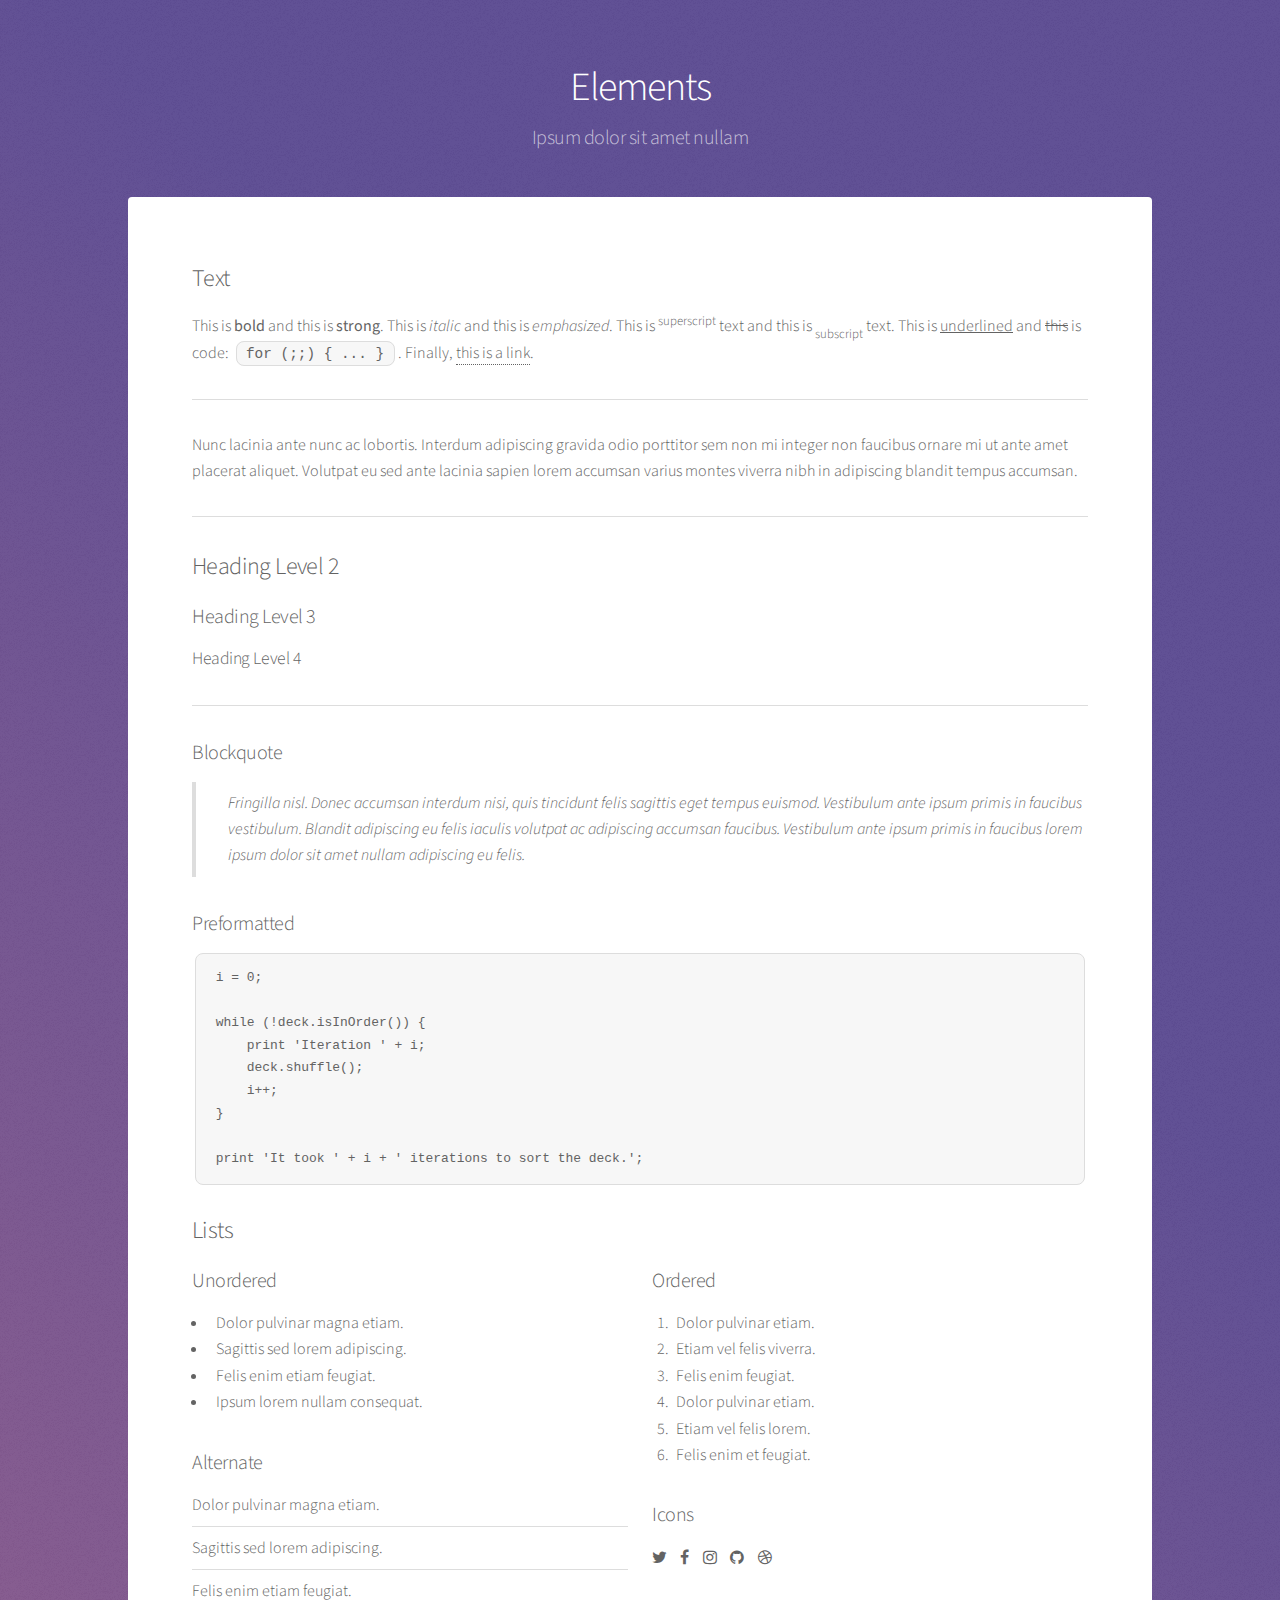
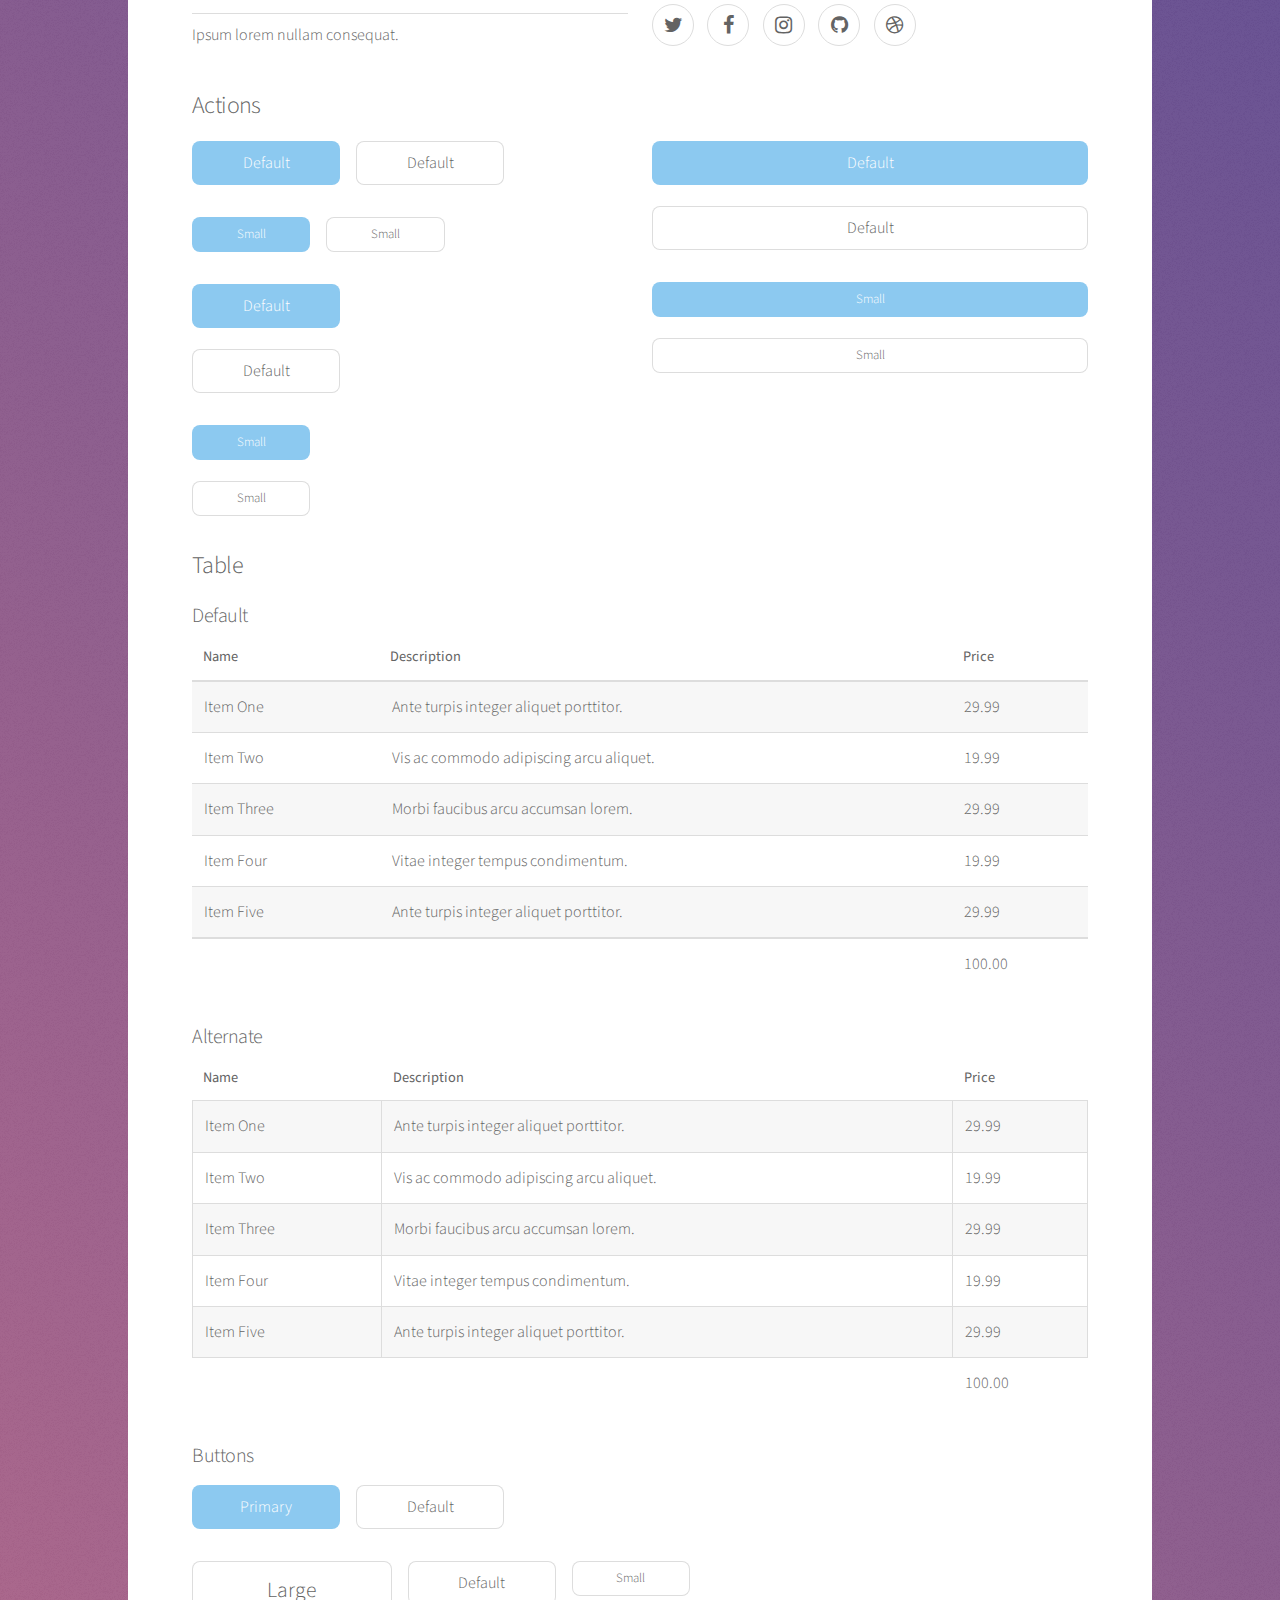
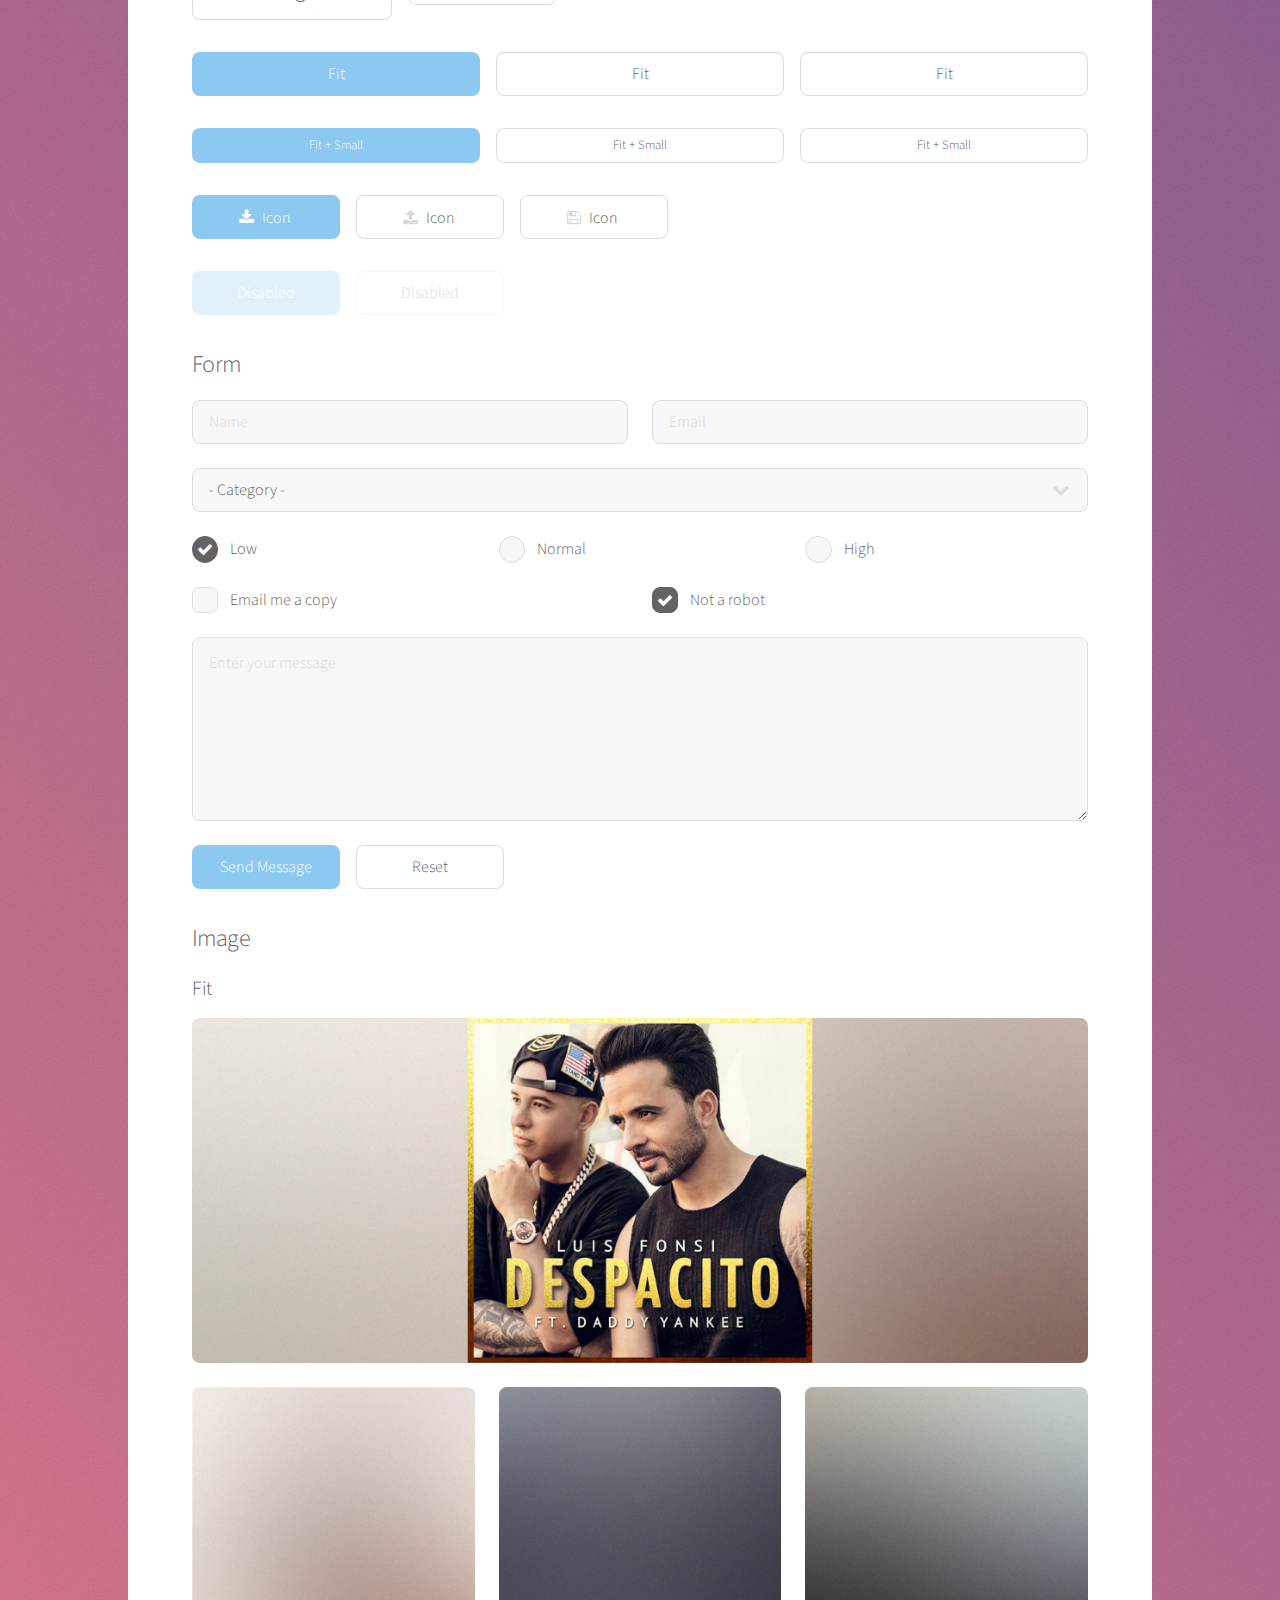
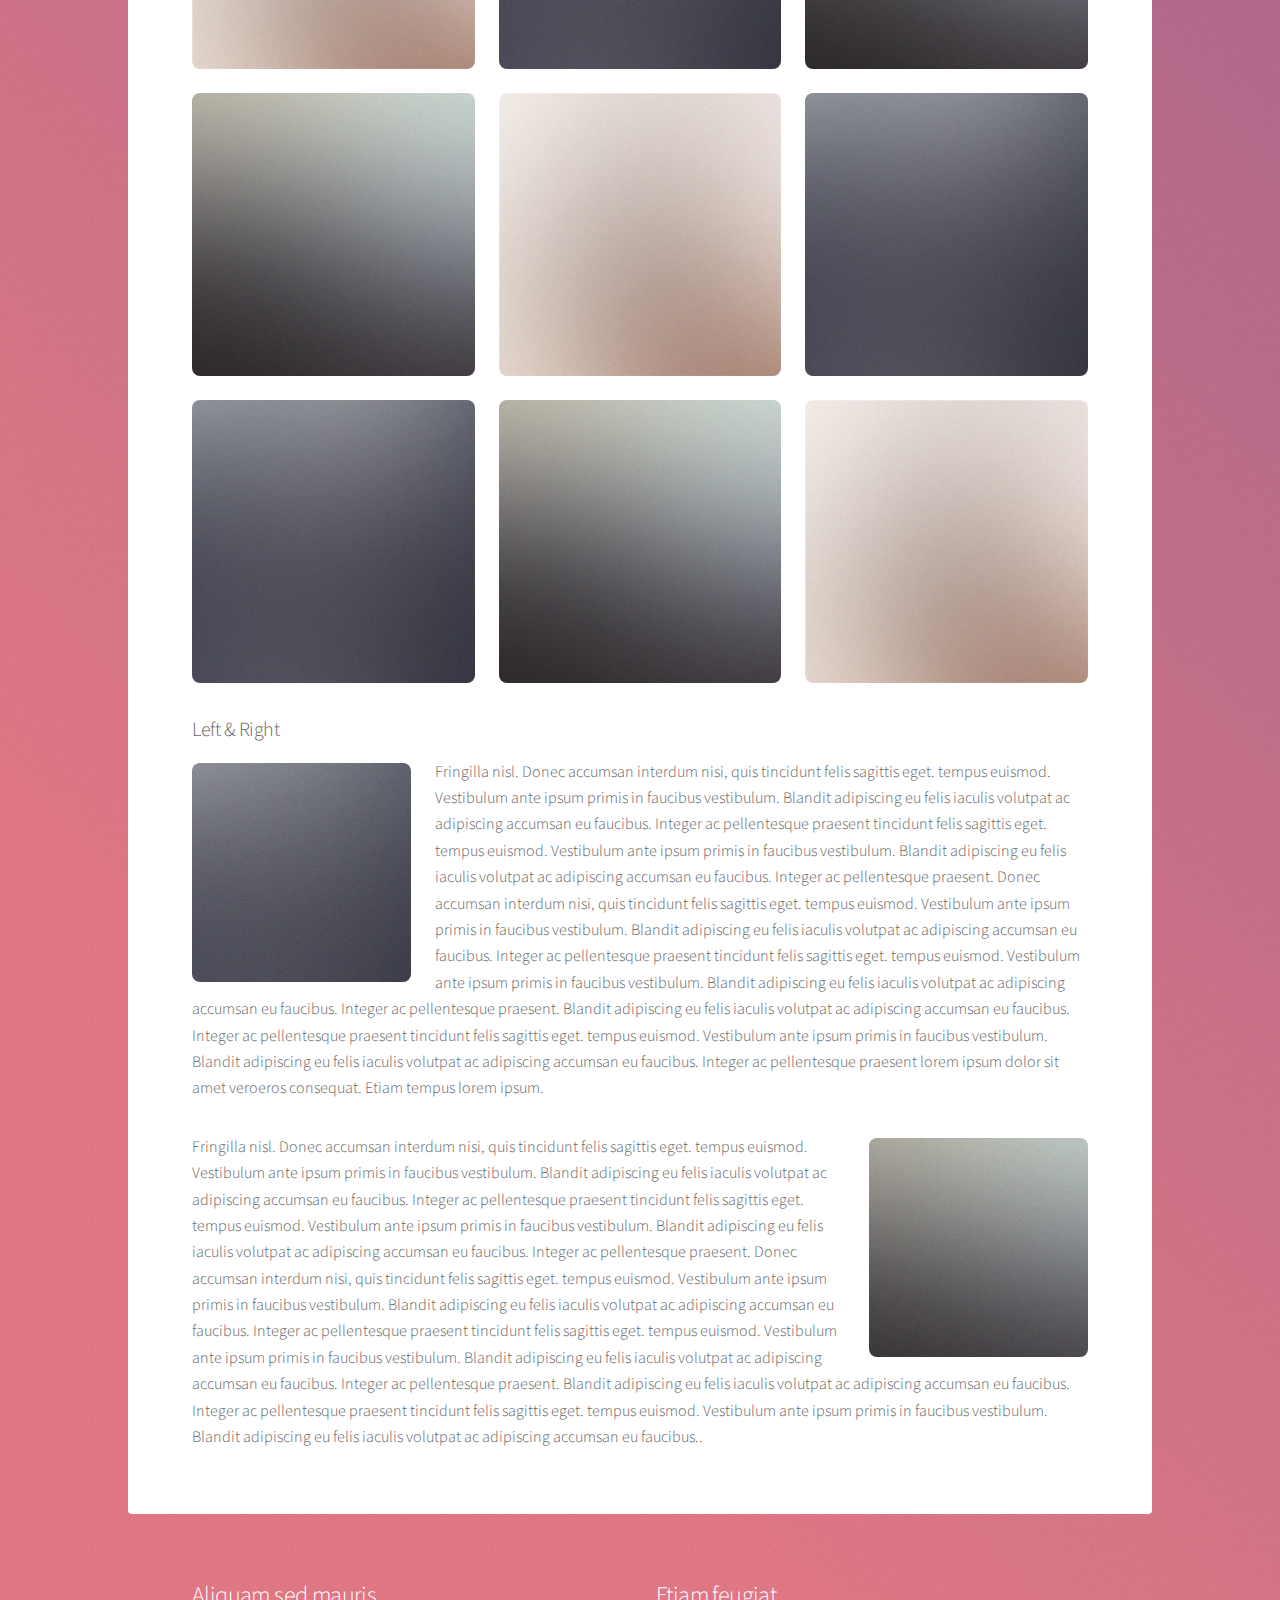
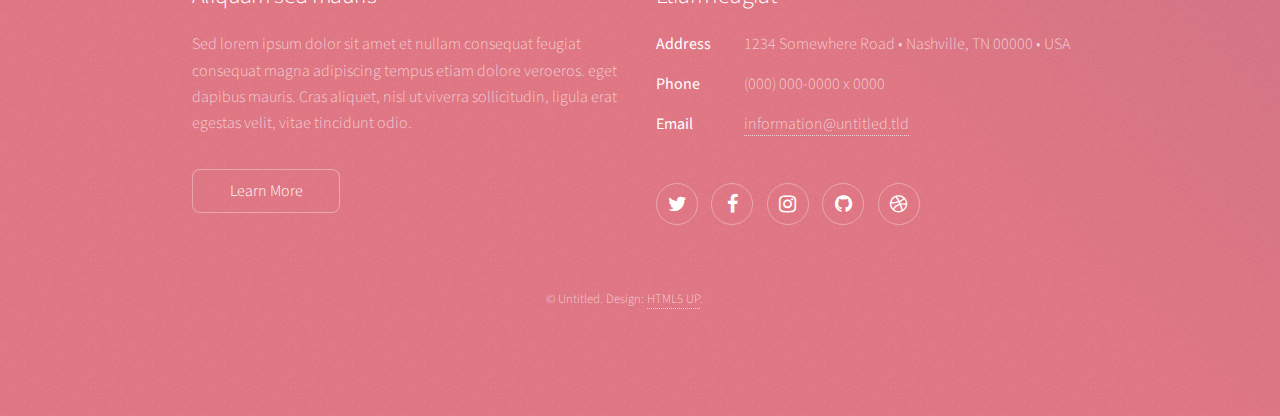
==== commit 6453c4c0: "updoot" ====
--- a/dupelements.html
+++ b/dupelements.html
@@ -34,7 +34,7 @@
 										<h2>Text</h2>
 										<p>This is <b>bold</b> and this is <strong>strong</strong>. This is <i>italic</i> and this is <em>emphasized</em>.
 										This is <sup>superscript</sup> text and this is <sub>subscript</sub> text.
-										This is <u>underlined</u> and this is code: <code>for (;;) { ... }</code>. Finally, <a href="#">this is a link</a>.</p>
+										This is <u>underlined</u> and <s>this</s> is code: <code>for (;;) { ... }</code>. Finally, <a href="#">this is a link</a>.</p>
 										<hr />
 										<p>Nunc lacinia ante nunc ac lobortis. Interdum adipiscing gravida odio porttitor sem non mi integer non faucibus ornare mi ut ante amet placerat aliquet. Volutpat eu sed ante lacinia sapien lorem accumsan varius montes viverra nibh in adipiscing blandit tempus accumsan.</p>
 										<hr />
@@ -60,7 +60,7 @@
 									<section>
 										<h2>Lists</h2>
 										<div class="row">
-											<div class="col-1 col-12-medium">
+											<div class="col-6 col-12-medium">
 												<h3>Unordered</h3>
 												<ul>
 													<li>Dolor pulvinar magna etiam.</li>
@@ -76,7 +76,7 @@
 													<li>Ipsum lorem nullam consequat.</li>
 												</ul>
 											</div>
-											<div class="col-11 col-12-medium">
+											<div class="col-6 col-12-medium">
 												<h3>Ordered</h3>
 												<ol>
 													<li>Dolor pulvinar etiam.</li>
